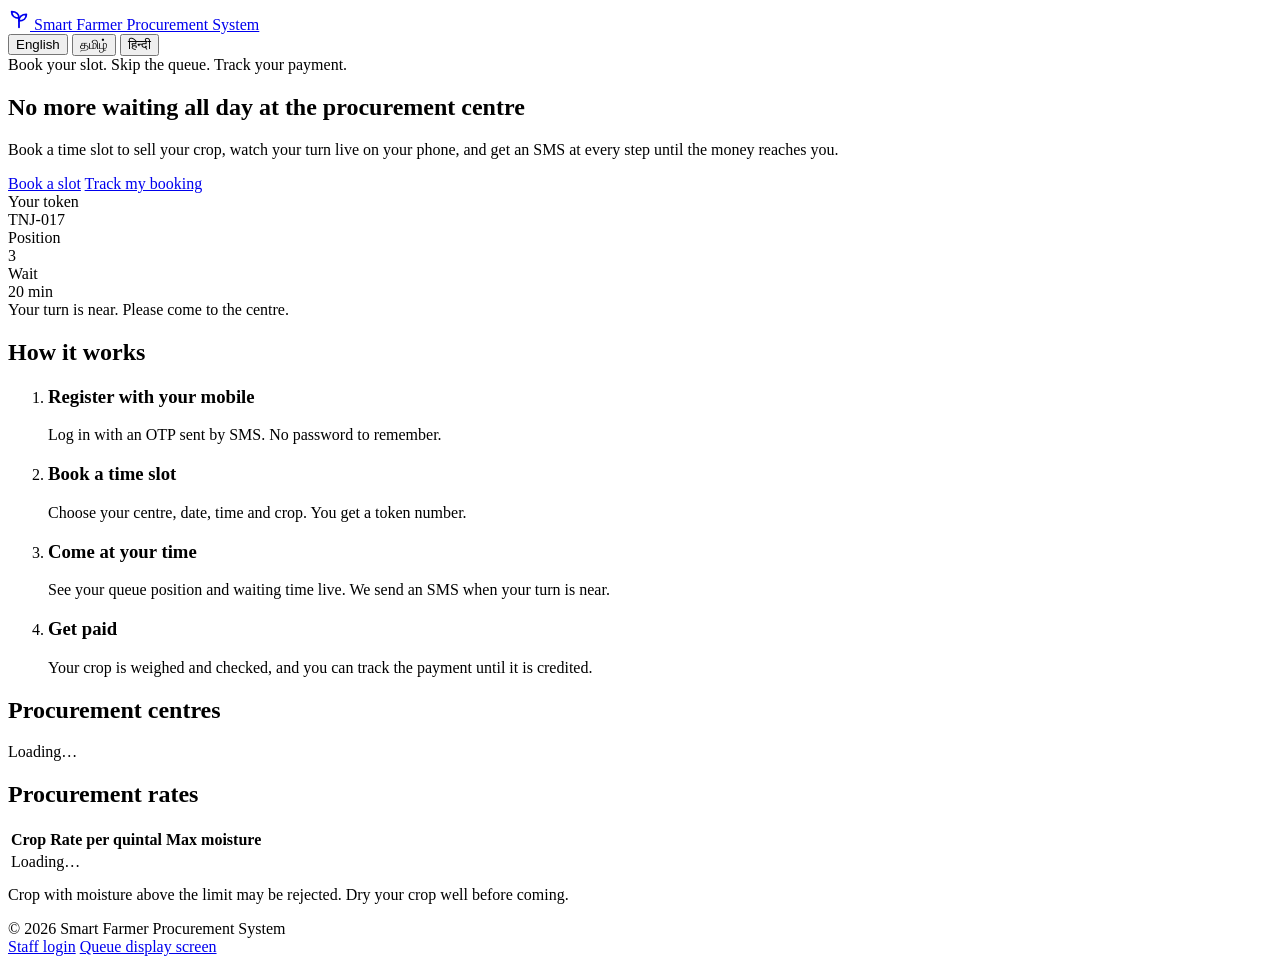
==== src/main/resources/static/index.html @ 4dab9603 "M1: Project skeleton, database schema and landing page - Spring Boot 4.1.1 (Java 21) with JPA, Flywa" ====
<!DOCTYPE html>
<html lang="en">
<head>
    <meta charset="UTF-8">
    <meta name="viewport" content="width=device-width, initial-scale=1">
    <title>Smart Farmer Procurement System</title>
    <meta name="description" content="Book a procurement slot, track your queue position live, and follow your payment until it is credited.">
    <link rel="stylesheet" href="/css/app.css">
</head>
<body>

<header class="site-header">
    <div class="container header-row">
        <a class="brand" href="/">
            <span class="brand-mark">
                <svg width="22" height="22" viewBox="0 0 24 24" fill="none" stroke="currentColor" stroke-width="2"
                     stroke-linecap="round" stroke-linejoin="round" aria-hidden="true">
                    <path d="M12 21V11"/>
                    <path d="M12 11C12 7 9 4 4 4c0 4 3 7 8 7z"/>
                    <path d="M12 14c0-4 3-7 8-7 0 4-3 7-8 7z"/>
                </svg>
            </span>
            <span class="brand-text">Smart Farmer Procurement System</span>
        </a>
        <div class="lang-switch" role="group" aria-label="Language">
            <button type="button" data-lang="en" aria-pressed="true">English</button>
            <button type="button" data-lang="ta" aria-pressed="false">தமிழ்</button>
            <button type="button" data-lang="hi" aria-pressed="false">हिन्दी</button>
        </div>
    </div>
</header>

<main>
    <section class="hero">
        <div class="container hero-grid">
            <div>
                <span class="eyebrow" data-i18n="landing.tagline">Book your slot. Skip the queue. Track your payment.</span>
                <h1 data-i18n="landing.hero.title">No more waiting all day at the procurement centre</h1>
                <p class="lead" data-i18n="landing.hero.text">Book a time slot to sell your crop, watch your turn live on your phone, and get an SMS at every step until the money reaches you.</p>
                <div class="actions">
                    <a class="btn btn-primary btn-lg" href="/farmer/login.html?next=book" data-i18n="landing.hero.book">Book a slot</a>
                    <a class="btn btn-outline btn-lg" href="/farmer/login.html?next=dashboard" data-i18n="landing.hero.track">Track my booking</a>
                </div>
            </div>

            <!-- Example of what a farmer sees on their phone -->
            <div class="token-card" aria-hidden="true">
                <div class="muted small" data-i18n="landing.demo.label">Your token</div>
                <div class="token">TNJ-017</div>
                <div class="token-stats">
                    <div class="stat">
                        <div class="stat-label" data-i18n="landing.demo.position">Position</div>
                        <div class="stat-value">3</div>
                    </div>
                    <div class="stat">
                        <div class="stat-label" data-i18n="landing.demo.wait">Wait</div>
                        <div class="stat-value" id="demo-wait">20 min</div>
                    </div>
                </div>
                <div class="alert alert-success small" data-i18n="landing.demo.status">Your turn is near. Please come to the centre.</div>
            </div>
        </div>
    </section>

    <section class="container section">
        <h2 data-i18n="landing.how.title">How it works</h2>
        <ol class="steps">
            <li class="card">
                <h3 data-i18n="landing.how.step1.title">Register with your mobile</h3>
                <p data-i18n="landing.how.step1.text">Log in with an OTP sent by SMS. No password to remember.</p>
            </li>
            <li class="card">
                <h3 data-i18n="landing.how.step2.title">Book a time slot</h3>
                <p data-i18n="landing.how.step2.text">Choose your centre, date, time and crop. You get a token number.</p>
            </li>
            <li class="card">
                <h3 data-i18n="landing.how.step3.title">Come at your time</h3>
                <p data-i18n="landing.how.step3.text">See your queue position and waiting time live. We send an SMS when your turn is near.</p>
            </li>
            <li class="card">
                <h3 data-i18n="landing.how.step4.title">Get paid</h3>
                <p data-i18n="landing.how.step4.text">Your crop is weighed and checked, and you can track the payment until it is credited.</p>
            </li>
        </ol>
    </section>

    <section class="container section">
        <h2 data-i18n="landing.centres.title">Procurement centres</h2>
        <div id="centres" class="grid grid-3">
            <p class="muted" data-i18n="common.loading">Loading…</p>
        </div>
    </section>

    <section class="container section">
        <h2 data-i18n="landing.rates.title">Procurement rates</h2>
        <div class="card table-wrap">
            <table>
                <thead>
                <tr>
                    <th data-i18n="landing.rates.crop">Crop</th>
                    <th class="num" data-i18n="landing.rates.rate">Rate per quintal</th>
                    <th class="num" data-i18n="landing.rates.moisture">Max moisture</th>
                </tr>
                </thead>
                <tbody id="rates">
                <tr><td colspan="3" class="muted" data-i18n="common.loading">Loading…</td></tr>
                </tbody>
            </table>
        </div>
        <p class="muted small" style="margin-top: 12px" data-i18n="landing.rates.note">Crop with moisture above the limit may be rejected. Dry your crop well before coming.</p>
    </section>
</main>

<footer class="site-footer">
    <div class="container footer-row">
        <span>© 2026 Smart Farmer Procurement System</span>
        <nav>
            <a href="/staff/login.html">Staff login</a>
            <a href="/display.html">Queue display screen</a>
        </nav>
    </div>
</footer>

<script src="/js/i18n.js"></script>
<script src="/js/api.js"></script>
<script>
    let centres = null;
    let crops = null;
    let loadFailed = false;

    function esc(value) {
        const div = document.createElement('div');
        div.textContent = value ?? '';
        return div.innerHTML;
    }

    function cropName(crop) {
        return { en: crop.nameEn, ta: crop.nameTa, hi: crop.nameHi }[I18N.lang] || crop.nameEn;
    }

    function renderCentres() {
        const box = document.getElementById('centres');
        if (loadFailed) {
            box.innerHTML = `<p class="alert alert-error">${esc(I18N.t('common.loadError'))}</p>`;
            return;
        }
        if (!centres) return;

        box.innerHTML = centres.map(c => `
            <article class="card centre-card">
                <h3>${esc(c.name)}</h3>
                <p class="muted small">${esc(c.address)}</p>
                <p>${esc(I18N.t('landing.centres.hours', {
                    open: I18N.formatTime(c.openTime),
                    close: I18N.formatTime(c.closeTime),
                }))}</p>
                <div class="centre-meta">
                    <span class="badge">${esc(I18N.t('landing.centres.counters', { n: c.counters }))}</span>
                    <span class="badge badge-amber">${esc(I18N.t('landing.centres.perSlot', { n: c.slotCapacity, mins: c.slotMinutes }))}</span>
                </div>
            </article>`).join('');
    }

    function renderRates() {
        const body = document.getElementById('rates');
        if (loadFailed) {
            body.innerHTML = `<tr><td colspan="3" class="muted">${esc(I18N.t('common.loadError'))}</td></tr>`;
            return;
        }
        if (!crops) return;

        const percent = new Intl.NumberFormat(I18N.locale(), { maximumFractionDigits: 1 });
        body.innerHTML = crops.map(c => `
            <tr>
                <td>${esc(cropName(c))}</td>
                <td class="num">${esc(I18N.formatMoney(c.ratePerQtl))}</td>
                <td class="num">${esc(percent.format(c.maxMoisturePct))}%</td>
            </tr>`).join('');
    }

    function render() {
        document.getElementById('demo-wait').textContent = I18N.t('landing.demo.minutes', { n: 20 });
        renderCentres();
        renderRates();
    }

    async function loadData() {
        try {
            [centres, crops] = await Promise.all([Api.get('/api/centres'), Api.get('/api/crops')]);
        } catch {
            loadFailed = true;
        }
        render();
    }

    document.addEventListener('langchange', render);
    I18N.init().then(loadData);
</script>
</body>
</html>
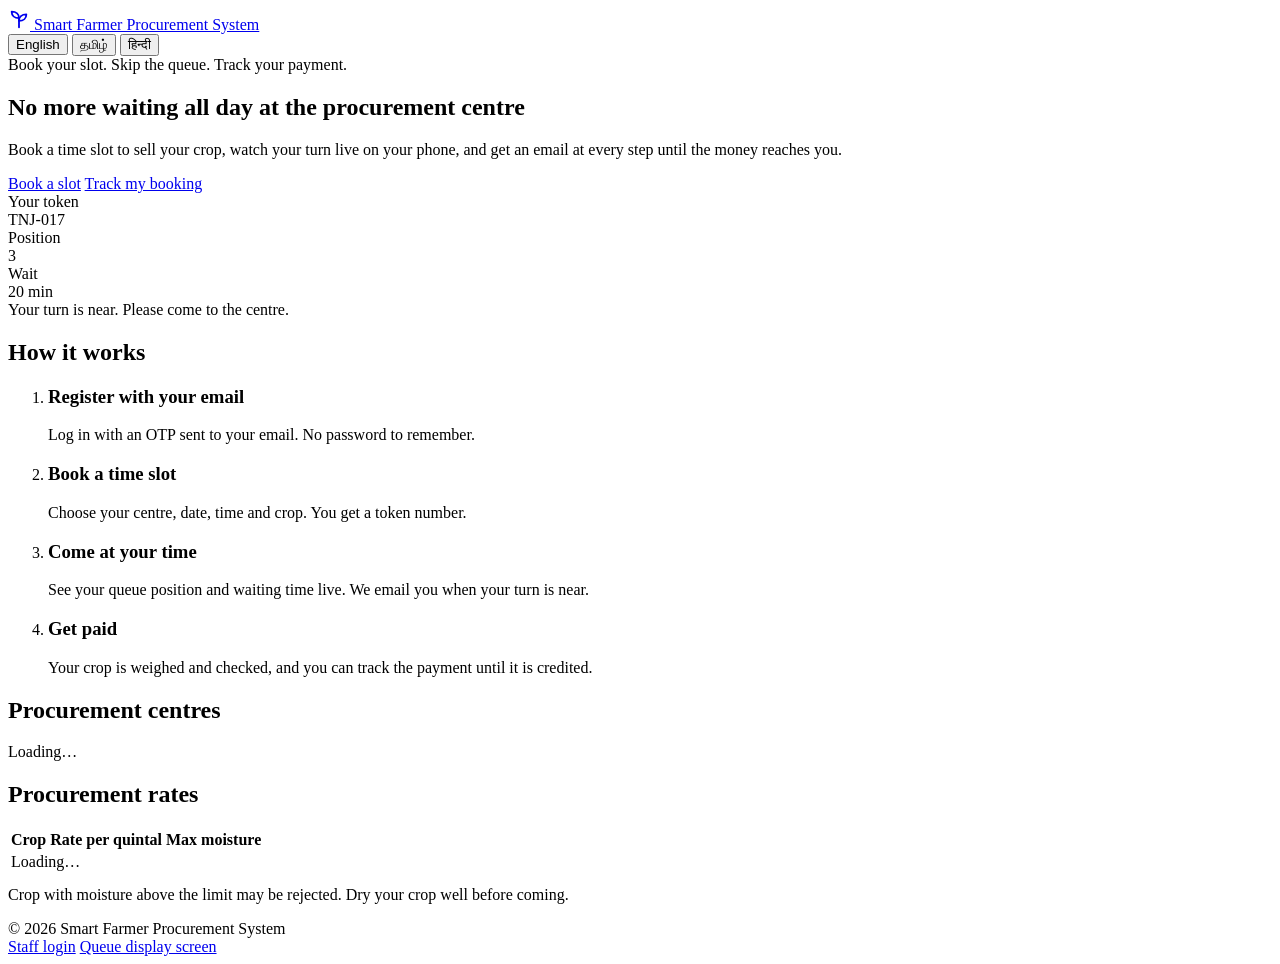
==== commit a5b7b311: "M6: Email OTP login, email + in-app notifications and automation jobs - Farmers log in with email + " ====
--- a/src/main/resources/static/index.html
+++ b/src/main/resources/static/index.html
@@ -36,7 +36,7 @@
             <div>
                 <span class="eyebrow" data-i18n="landing.tagline">Book your slot. Skip the queue. Track your payment.</span>
                 <h1 data-i18n="landing.hero.title">No more waiting all day at the procurement centre</h1>
-                <p class="lead" data-i18n="landing.hero.text">Book a time slot to sell your crop, watch your turn live on your phone, and get an SMS at every step until the money reaches you.</p>
+                <p class="lead" data-i18n="landing.hero.text">Book a time slot to sell your crop, watch your turn live on your phone, and get an email at every step until the money reaches you.</p>
                 <div class="actions">
                     <a class="btn btn-primary btn-lg" href="/farmer/login.html?next=book" data-i18n="landing.hero.book">Book a slot</a>
                     <a class="btn btn-outline btn-lg" href="/farmer/login.html?next=dashboard" data-i18n="landing.hero.track">Track my booking</a>
@@ -66,8 +66,8 @@
         <h2 data-i18n="landing.how.title">How it works</h2>
         <ol class="steps">
             <li class="card">
-                <h3 data-i18n="landing.how.step1.title">Register with your mobile</h3>
-                <p data-i18n="landing.how.step1.text">Log in with an OTP sent by SMS. No password to remember.</p>
+                <h3 data-i18n="landing.how.step1.title">Register with your email</h3>
+                <p data-i18n="landing.how.step1.text">Log in with an OTP sent to your email. No password to remember.</p>
             </li>
             <li class="card">
                 <h3 data-i18n="landing.how.step2.title">Book a time slot</h3>
@@ -75,7 +75,7 @@
             </li>
             <li class="card">
                 <h3 data-i18n="landing.how.step3.title">Come at your time</h3>
-                <p data-i18n="landing.how.step3.text">See your queue position and waiting time live. We send an SMS when your turn is near.</p>
+                <p data-i18n="landing.how.step3.text">See your queue position and waiting time live. We email you when your turn is near.</p>
             </li>
             <li class="card">
                 <h3 data-i18n="landing.how.step4.title">Get paid</h3>
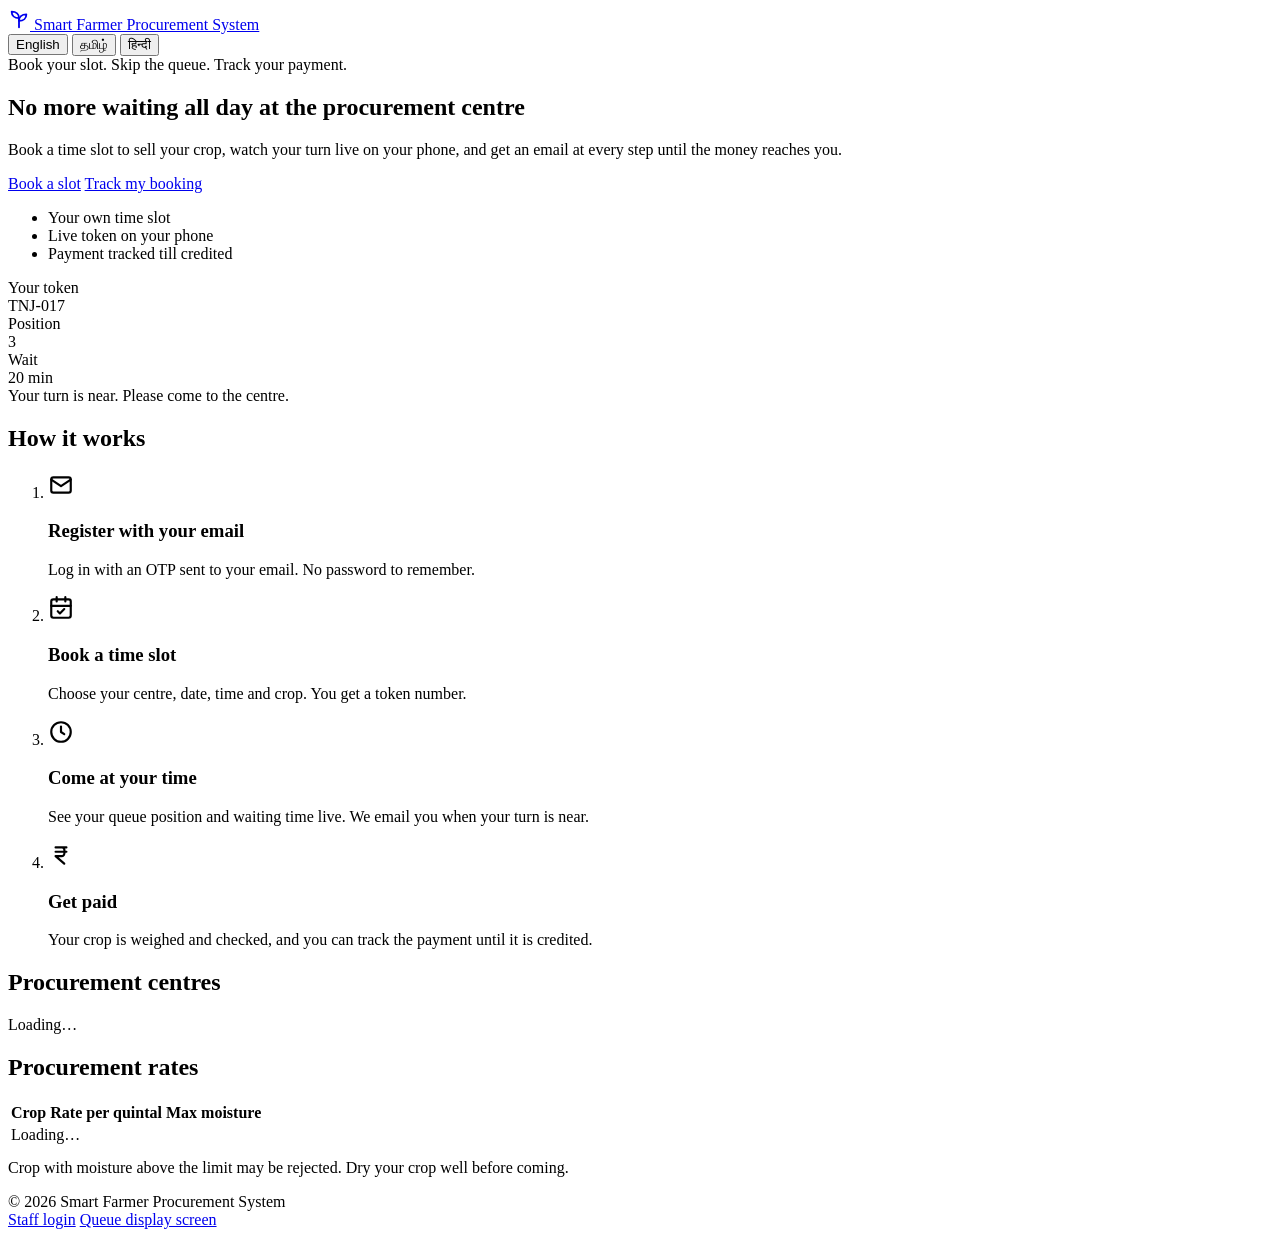
==== commit 0ad6c647: "M7: Admin dashboard, centre and crop settings, demo data and a new crop-field design - Admin dashboa" ====
--- a/src/main/resources/static/index.html
+++ b/src/main/resources/static/index.html
@@ -38,46 +38,65 @@
                 <h1 data-i18n="landing.hero.title">No more waiting all day at the procurement centre</h1>
                 <p class="lead" data-i18n="landing.hero.text">Book a time slot to sell your crop, watch your turn live on your phone, and get an email at every step until the money reaches you.</p>
                 <div class="actions">
-                    <a class="btn btn-primary btn-lg" href="/farmer/login.html?next=book" data-i18n="landing.hero.book">Book a slot</a>
-                    <a class="btn btn-outline btn-lg" href="/farmer/login.html?next=dashboard" data-i18n="landing.hero.track">Track my booking</a>
+                    <a class="btn btn-accent btn-lg" href="/farmer/login.html?next=book" data-i18n="landing.hero.book">Book a slot</a>
+                    <a class="btn btn-ghost-light btn-lg" href="/farmer/login.html?next=dashboard" data-i18n="landing.hero.track">Track my booking</a>
+                </div>
+                <ul class="hero-facts">
+                    <li data-i18n="landing.fact.slot">Your own time slot</li>
+                    <li data-i18n="landing.fact.live">Live token on your phone</li>
+                    <li data-i18n="landing.fact.paid">Payment tracked till credited</li>
+                </ul>
+            </div>
+
+            <!-- Example of what a farmer sees on their phone -->
+            <div class="phone" aria-hidden="true">
+                <div class="token-card">
+                    <div class="muted small" data-i18n="landing.demo.label">Your token</div>
+                    <div class="token">TNJ-017</div>
+                    <div class="token-stats">
+                        <div class="stat">
+                            <div class="stat-label" data-i18n="landing.demo.position">Position</div>
+                            <div class="stat-value">3</div>
+                        </div>
+                        <div class="stat">
+                            <div class="stat-label" data-i18n="landing.demo.wait">Wait</div>
+                            <div class="stat-value" id="demo-wait">20 min</div>
+                        </div>
+                    </div>
+                    <div class="alert alert-success small" data-i18n="landing.demo.status">Your turn is near. Please come to the centre.</div>
                 </div>
             </div>
-
-            <!-- Example of what a farmer sees on their phone -->
-            <div class="token-card" aria-hidden="true">
-                <div class="muted small" data-i18n="landing.demo.label">Your token</div>
-                <div class="token">TNJ-017</div>
-                <div class="token-stats">
-                    <div class="stat">
-                        <div class="stat-label" data-i18n="landing.demo.position">Position</div>
-                        <div class="stat-value">3</div>
-                    </div>
-                    <div class="stat">
-                        <div class="stat-label" data-i18n="landing.demo.wait">Wait</div>
-                        <div class="stat-value" id="demo-wait">20 min</div>
-                    </div>
-                </div>
-                <div class="alert alert-success small" data-i18n="landing.demo.status">Your turn is near. Please come to the centre.</div>
-            </div>
         </div>
     </section>
 
     <section class="container section">
-        <h2 data-i18n="landing.how.title">How it works</h2>
+        <h2 class="section-title" data-i18n="landing.how.title">How it works</h2>
         <ol class="steps">
             <li class="card">
+                <span class="step-icon" aria-hidden="true">
+                    <svg width="26" height="26" viewBox="0 0 24 24" fill="none" stroke="currentColor" stroke-width="2" stroke-linecap="round" stroke-linejoin="round"><rect x="3" y="5" width="18" height="14" rx="2"/><path d="m3 7 9 6 9-6"/></svg>
+                </span>
                 <h3 data-i18n="landing.how.step1.title">Register with your email</h3>
                 <p data-i18n="landing.how.step1.text">Log in with an OTP sent to your email. No password to remember.</p>
             </li>
             <li class="card">
+                <span class="step-icon" aria-hidden="true">
+                    <svg width="26" height="26" viewBox="0 0 24 24" fill="none" stroke="currentColor" stroke-width="2" stroke-linecap="round" stroke-linejoin="round"><rect x="3" y="4" width="18" height="17" rx="2"/><path d="M16 2v4M8 2v4M3 10h18"/><path d="m9 15 2 2 4-4"/></svg>
+                </span>
                 <h3 data-i18n="landing.how.step2.title">Book a time slot</h3>
                 <p data-i18n="landing.how.step2.text">Choose your centre, date, time and crop. You get a token number.</p>
             </li>
             <li class="card">
+                <span class="step-icon" aria-hidden="true">
+                    <svg width="26" height="26" viewBox="0 0 24 24" fill="none" stroke="currentColor" stroke-width="2" stroke-linecap="round" stroke-linejoin="round"><circle cx="12" cy="12" r="9"/><path d="M12 7v5l3 2"/></svg>
+                </span>
                 <h3 data-i18n="landing.how.step3.title">Come at your time</h3>
                 <p data-i18n="landing.how.step3.text">See your queue position and waiting time live. We email you when your turn is near.</p>
             </li>
             <li class="card">
+                <span class="step-icon" aria-hidden="true">
+                    <svg width="26" height="26" viewBox="0 0 24 24" fill="none" stroke="currentColor" stroke-width="2" stroke-linecap="round" stroke-linejoin="round"><path d="M7 5h10M7 9h10M13 5c3 0 3 8 0 8H7l8 7"/></svg>
+                </span>
                 <h3 data-i18n="landing.how.step4.title">Get paid</h3>
                 <p data-i18n="landing.how.step4.text">Your crop is weighed and checked, and you can track the payment until it is credited.</p>
             </li>
@@ -85,14 +104,14 @@
     </section>
 
     <section class="container section">
-        <h2 data-i18n="landing.centres.title">Procurement centres</h2>
+        <h2 class="section-title" data-i18n="landing.centres.title">Procurement centres</h2>
         <div id="centres" class="grid grid-3">
             <p class="muted" data-i18n="common.loading">Loading…</p>
         </div>
     </section>
 
     <section class="container section">
-        <h2 data-i18n="landing.rates.title">Procurement rates</h2>
+        <h2 class="section-title" data-i18n="landing.rates.title">Procurement rates</h2>
         <div class="card table-wrap">
             <table>
                 <thead>
@@ -148,6 +167,7 @@
 
         box.innerHTML = centres.map(c => `
             <article class="card centre-card">
+                <span class="centre-code">${esc(c.code)}</span>
                 <h3>${esc(c.name)}</h3>
                 <p class="muted small">${esc(c.address)}</p>
                 <p>${esc(I18N.t('landing.centres.hours', {
@@ -172,7 +192,7 @@
         const percent = new Intl.NumberFormat(I18N.locale(), { maximumFractionDigits: 1 });
         body.innerHTML = crops.map(c => `
             <tr>
-                <td>${esc(cropName(c))}</td>
+                <td><span class="crop-name">${esc(cropName(c))}</span></td>
                 <td class="num">${esc(I18N.formatMoney(c.ratePerQtl))}</td>
                 <td class="num">${esc(percent.format(c.maxMoisturePct))}%</td>
             </tr>`).join('');
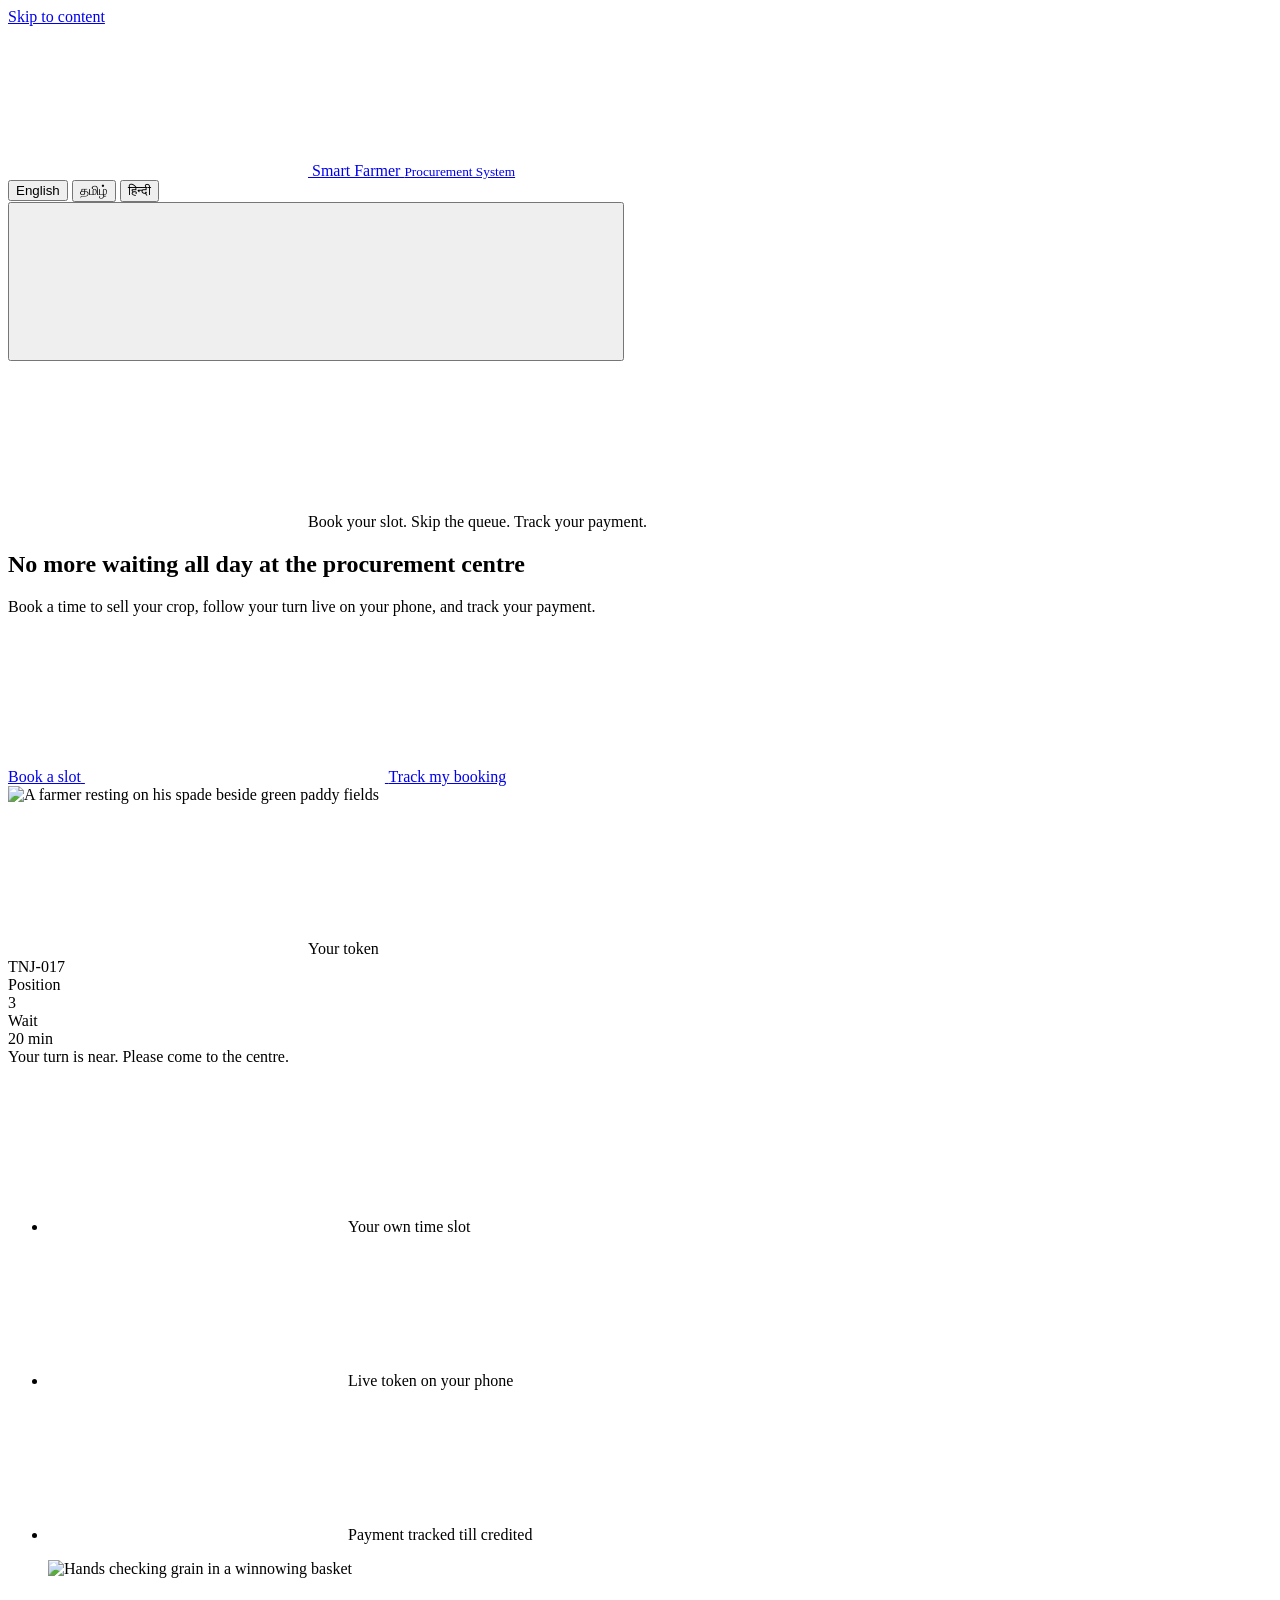
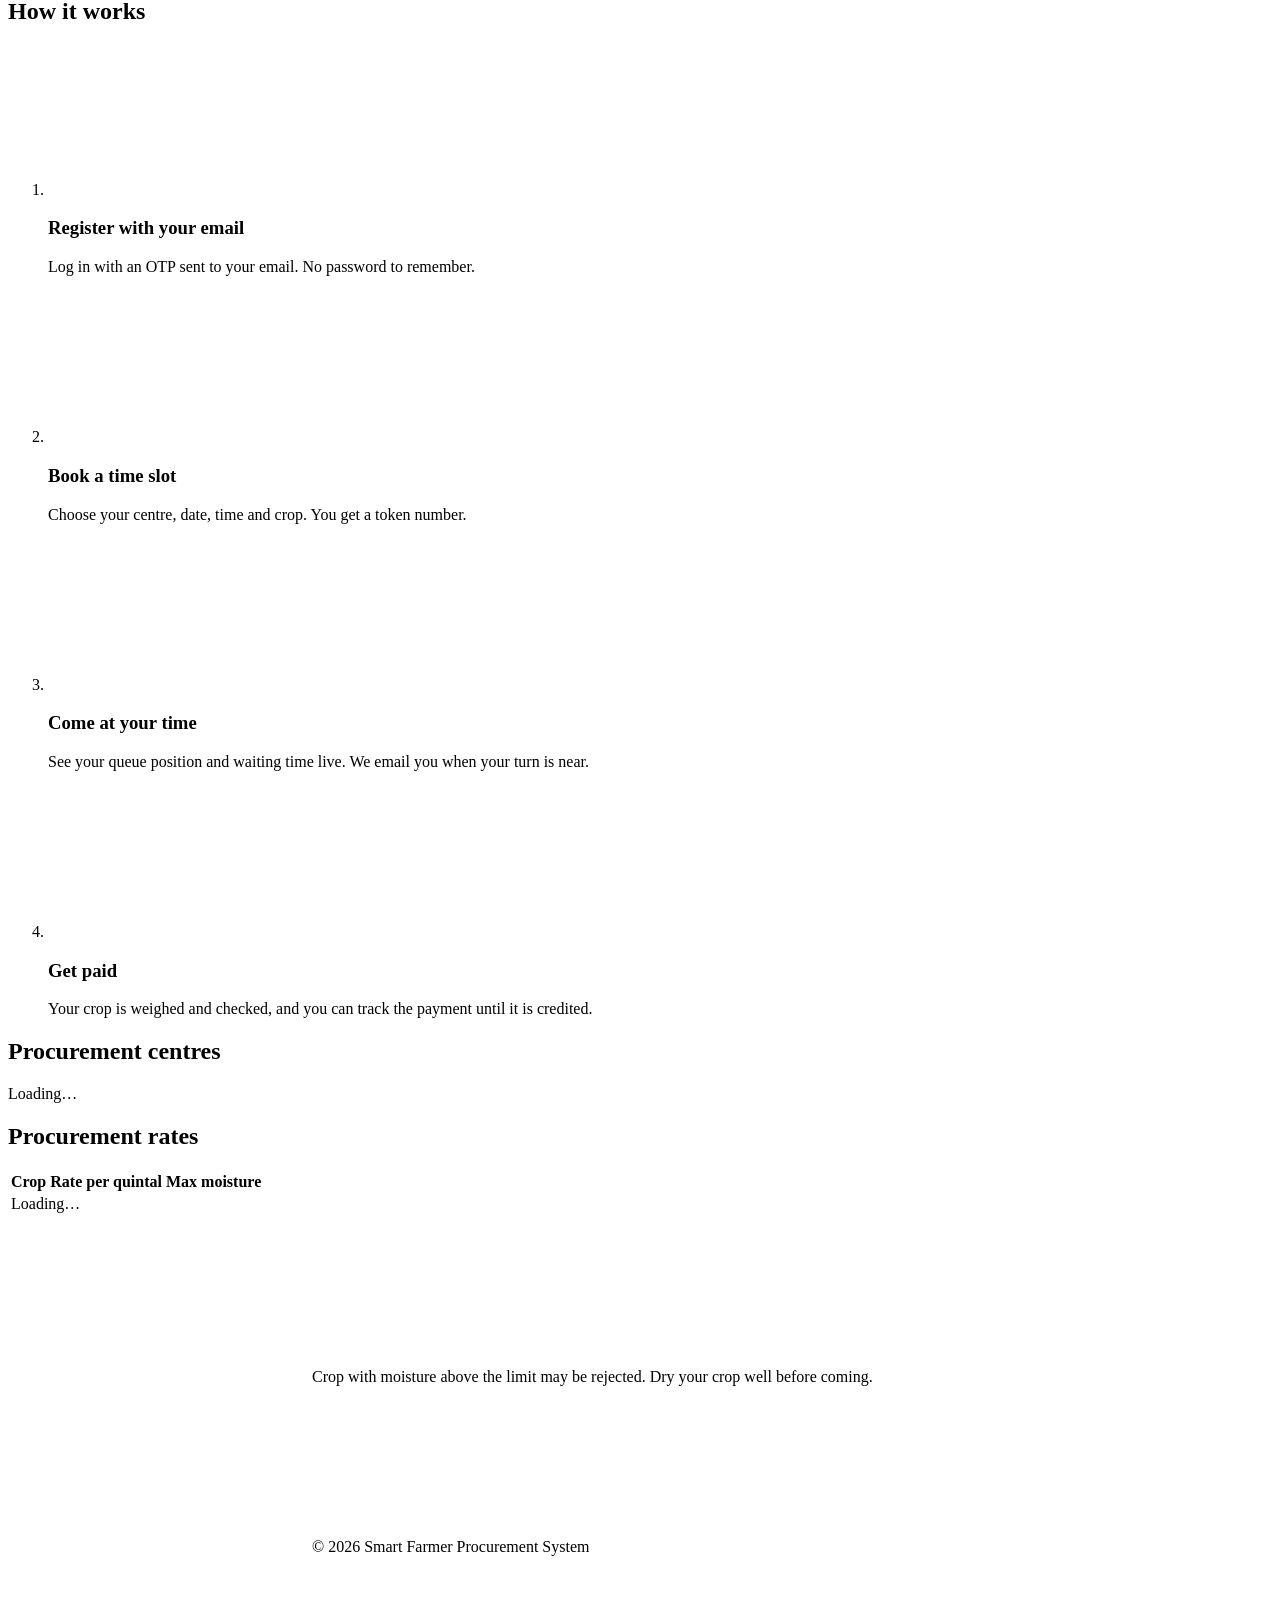
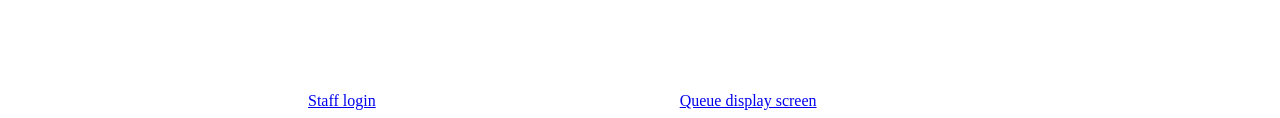
==== commit f6271d84: "Redesign: new design system, light/dark theme and all pages - New look built with the taste-skill de" ====
--- a/src/main/resources/static/index.html
+++ b/src/main/resources/static/index.html
@@ -5,114 +5,149 @@
     <meta name="viewport" content="width=device-width, initial-scale=1">
     <title>Smart Farmer Procurement System</title>
     <meta name="description" content="Book a procurement slot, track your queue position live, and follow your payment until it is credited.">
+    <meta name="theme-color" content="#1d6a40">
+    <link rel="icon" href="/favicon.svg" type="image/svg+xml">
+    <link rel="preload" href="/fonts/anek-latin.woff2" as="font" type="font/woff2" crossorigin>
+    <link rel="preload" href="/img/photos/hero-farmer-sm.webp" as="image" media="(max-width: 767px)">
+    <link rel="preload" href="/img/photos/hero-farmer.webp" as="image" media="(min-width: 768px)">
+    <script src="/js/theme.js"></script>
     <link rel="stylesheet" href="/css/app.css">
 </head>
 <body>
+<a class="skip-link" href="#main" data-i18n="common.skip">Skip to content</a>
 
 <header class="site-header">
     <div class="container header-row">
         <a class="brand" href="/">
-            <span class="brand-mark">
-                <svg width="22" height="22" viewBox="0 0 24 24" fill="none" stroke="currentColor" stroke-width="2"
-                     stroke-linecap="round" stroke-linejoin="round" aria-hidden="true">
-                    <path d="M12 21V11"/>
-                    <path d="M12 11C12 7 9 4 4 4c0 4 3 7 8 7z"/>
-                    <path d="M12 14c0-4 3-7 8-7 0 4-3 7-8 7z"/>
-                </svg>
-            </span>
-            <span class="brand-text">Smart Farmer Procurement System</span>
+            <span class="brand-mark"><svg class="icon" aria-hidden="true"><use href="/img/icons.svg#grains"></use></svg></span>
+            <span class="brand-text">Smart Farmer <small>Procurement System</small></span>
         </a>
-        <div class="lang-switch" role="group" aria-label="Language">
-            <button type="button" data-lang="en" aria-pressed="true">English</button>
-            <button type="button" data-lang="ta" aria-pressed="false">தமிழ்</button>
-            <button type="button" data-lang="hi" aria-pressed="false">हिन्दी</button>
+        <div class="header-tools">
+            <div class="lang-switch" role="group" aria-label="Language">
+                <button type="button" data-lang="en" aria-pressed="true">English</button>
+                <button type="button" data-lang="ta" aria-pressed="false">தமிழ்</button>
+                <button type="button" data-lang="hi" aria-pressed="false">हिन्दी</button>
+            </div>
+            <button type="button" class="theme-toggle" aria-label="Switch to dark theme"><svg class="icon icon-moon" aria-hidden="true"><use href="/img/icons.svg#moon"></use></svg><svg class="icon icon-sun" aria-hidden="true"><use href="/img/icons.svg#sun"></use></svg></button>
         </div>
     </div>
 </header>
 
-<main>
+<main id="main">
     <section class="hero">
         <div class="container hero-grid">
+            <div class="hero-copy">
+                <p class="eyebrow"><svg class="icon" aria-hidden="true"><use href="/img/icons.svg#grains"></use></svg><span data-i18n="landing.tagline">Book your slot. Skip the queue. Track your payment.</span></p>
+                <h1 data-i18n="landing.hero.title">No more waiting all day at the procurement centre</h1>
+                <p class="lead" data-i18n="landing.hero.text">Book a time to sell your crop, follow your turn live on your phone, and track your payment.</p>
+                <div class="actions">
+                    <a class="btn btn-primary btn-lg" href="/farmer/login.html?next=book">
+                        <span data-i18n="landing.hero.book">Book a slot</span>
+                        <svg class="icon" aria-hidden="true"><use href="/img/icons.svg#arrow-right"></use></svg>
+                    </a>
+                    <a class="btn btn-outline btn-lg" href="/farmer/login.html?next=dashboard" data-i18n="landing.hero.track">Track my booking</a>
+                </div>
+            </div>
+
+            <div class="hero-visual">
+                <picture>
+                    <source media="(max-width: 767px)" srcset="/img/photos/hero-farmer-sm.webp" width="760" height="485">
+                    <img class="hero-photo" src="/img/photos/hero-farmer.webp" width="1200" height="766" fetchpriority="high"
+                         alt="A farmer resting on his spade beside green paddy fields" data-i18n-alt="landing.photo.hero">
+                </picture>
+
+                <!-- The real token ticket a farmer sees on their phone, with example values -->
+                <div class="ticket hero-ticket" aria-hidden="true">
+                    <div class="ticket-top">
+                        <div class="ticket-label"><svg class="icon"><use href="/img/icons.svg#ticket"></use></svg><span data-i18n="landing.demo.label">Your token</span></div>
+                        <div class="token">TNJ-017</div>
+                    </div>
+                    <div class="ticket-body">
+                        <div class="token-stats">
+                            <div class="stat">
+                                <div class="stat-label" data-i18n="landing.demo.position">Position</div>
+                                <div class="stat-value">3</div>
+                            </div>
+                            <div class="stat">
+                                <div class="stat-label" data-i18n="landing.demo.wait">Wait</div>
+                                <div class="stat-value" id="demo-wait">20 min</div>
+                            </div>
+                        </div>
+                        <div class="alert alert-success" data-i18n="landing.demo.status">Your turn is near. Please come to the centre.</div>
+                    </div>
+                </div>
+            </div>
+        </div>
+    </section>
+
+    <section class="benefits" aria-label="Benefits">
+        <ul class="container benefit-list">
+            <li><span class="benefit-icon"><svg class="icon" aria-hidden="true"><use href="/img/icons.svg#calendar-check"></use></svg></span><span data-i18n="landing.fact.slot">Your own time slot</span></li>
+            <li><span class="benefit-icon"><svg class="icon" aria-hidden="true"><use href="/img/icons.svg#ticket"></use></svg></span><span data-i18n="landing.fact.live">Live token on your phone</span></li>
+            <li><span class="benefit-icon"><svg class="icon" aria-hidden="true"><use href="/img/icons.svg#hand-coins"></use></svg></span><span data-i18n="landing.fact.paid">Payment tracked till credited</span></li>
+        </ul>
+    </section>
+
+    <section class="container section">
+        <div class="how-grid">
+            <figure class="how-photo">
+                <img src="/img/photos/grain-check.webp" width="680" height="854" loading="lazy" decoding="async"
+                     alt="Hands checking grain in a winnowing basket" data-i18n-alt="landing.photo.grain">
+            </figure>
             <div>
-                <span class="eyebrow" data-i18n="landing.tagline">Book your slot. Skip the queue. Track your payment.</span>
-                <h1 data-i18n="landing.hero.title">No more waiting all day at the procurement centre</h1>
-                <p class="lead" data-i18n="landing.hero.text">Book a time slot to sell your crop, watch your turn live on your phone, and get an email at every step until the money reaches you.</p>
-                <div class="actions">
-                    <a class="btn btn-accent btn-lg" href="/farmer/login.html?next=book" data-i18n="landing.hero.book">Book a slot</a>
-                    <a class="btn btn-ghost-light btn-lg" href="/farmer/login.html?next=dashboard" data-i18n="landing.hero.track">Track my booking</a>
-                </div>
-                <ul class="hero-facts">
-                    <li data-i18n="landing.fact.slot">Your own time slot</li>
-                    <li data-i18n="landing.fact.live">Live token on your phone</li>
-                    <li data-i18n="landing.fact.paid">Payment tracked till credited</li>
-                </ul>
-            </div>
-
-            <!-- Example of what a farmer sees on their phone -->
-            <div class="phone" aria-hidden="true">
-                <div class="token-card">
-                    <div class="muted small" data-i18n="landing.demo.label">Your token</div>
-                    <div class="token">TNJ-017</div>
-                    <div class="token-stats">
-                        <div class="stat">
-                            <div class="stat-label" data-i18n="landing.demo.position">Position</div>
-                            <div class="stat-value">3</div>
-                        </div>
-                        <div class="stat">
-                            <div class="stat-label" data-i18n="landing.demo.wait">Wait</div>
-                            <div class="stat-value" id="demo-wait">20 min</div>
-                        </div>
-                    </div>
-                    <div class="alert alert-success small" data-i18n="landing.demo.status">Your turn is near. Please come to the centre.</div>
-                </div>
-            </div>
-        </div>
-    </section>
-
-    <section class="container section">
-        <h2 class="section-title" data-i18n="landing.how.title">How it works</h2>
-        <ol class="steps">
-            <li class="card">
-                <span class="step-icon" aria-hidden="true">
-                    <svg width="26" height="26" viewBox="0 0 24 24" fill="none" stroke="currentColor" stroke-width="2" stroke-linecap="round" stroke-linejoin="round"><rect x="3" y="5" width="18" height="14" rx="2"/><path d="m3 7 9 6 9-6"/></svg>
-                </span>
-                <h3 data-i18n="landing.how.step1.title">Register with your email</h3>
-                <p data-i18n="landing.how.step1.text">Log in with an OTP sent to your email. No password to remember.</p>
-            </li>
-            <li class="card">
-                <span class="step-icon" aria-hidden="true">
-                    <svg width="26" height="26" viewBox="0 0 24 24" fill="none" stroke="currentColor" stroke-width="2" stroke-linecap="round" stroke-linejoin="round"><rect x="3" y="4" width="18" height="17" rx="2"/><path d="M16 2v4M8 2v4M3 10h18"/><path d="m9 15 2 2 4-4"/></svg>
-                </span>
-                <h3 data-i18n="landing.how.step2.title">Book a time slot</h3>
-                <p data-i18n="landing.how.step2.text">Choose your centre, date, time and crop. You get a token number.</p>
-            </li>
-            <li class="card">
-                <span class="step-icon" aria-hidden="true">
-                    <svg width="26" height="26" viewBox="0 0 24 24" fill="none" stroke="currentColor" stroke-width="2" stroke-linecap="round" stroke-linejoin="round"><circle cx="12" cy="12" r="9"/><path d="M12 7v5l3 2"/></svg>
-                </span>
-                <h3 data-i18n="landing.how.step3.title">Come at your time</h3>
-                <p data-i18n="landing.how.step3.text">See your queue position and waiting time live. We email you when your turn is near.</p>
-            </li>
-            <li class="card">
-                <span class="step-icon" aria-hidden="true">
-                    <svg width="26" height="26" viewBox="0 0 24 24" fill="none" stroke="currentColor" stroke-width="2" stroke-linecap="round" stroke-linejoin="round"><path d="M7 5h10M7 9h10M13 5c3 0 3 8 0 8H7l8 7"/></svg>
-                </span>
-                <h3 data-i18n="landing.how.step4.title">Get paid</h3>
-                <p data-i18n="landing.how.step4.text">Your crop is weighed and checked, and you can track the payment until it is credited.</p>
-            </li>
-        </ol>
-    </section>
-
-    <section class="container section">
-        <h2 class="section-title" data-i18n="landing.centres.title">Procurement centres</h2>
-        <div id="centres" class="grid grid-3">
-            <p class="muted" data-i18n="common.loading">Loading…</p>
-        </div>
-    </section>
-
-    <section class="container section">
-        <h2 class="section-title" data-i18n="landing.rates.title">Procurement rates</h2>
-        <div class="card table-wrap">
+                <h2 data-i18n="landing.how.title">How it works</h2>
+                <ol class="how-steps">
+                    <li data-reveal>
+                        <span class="step-icon"><svg class="icon" aria-hidden="true"><use href="/img/icons.svg#envelope-simple"></use></svg></span>
+                        <div>
+                            <h3 data-i18n="landing.how.step1.title">Register with your email</h3>
+                            <p data-i18n="landing.how.step1.text">Log in with an OTP sent to your email. No password to remember.</p>
+                        </div>
+                    </li>
+                    <li data-reveal>
+                        <span class="step-icon"><svg class="icon" aria-hidden="true"><use href="/img/icons.svg#calendar-dots"></use></svg></span>
+                        <div>
+                            <h3 data-i18n="landing.how.step2.title">Book a time slot</h3>
+                            <p data-i18n="landing.how.step2.text">Choose your centre, date, time and crop. You get a token number.</p>
+                        </div>
+                    </li>
+                    <li data-reveal>
+                        <span class="step-icon"><svg class="icon" aria-hidden="true"><use href="/img/icons.svg#clock"></use></svg></span>
+                        <div>
+                            <h3 data-i18n="landing.how.step3.title">Come at your time</h3>
+                            <p data-i18n="landing.how.step3.text">See your queue position and waiting time live. We email you when your turn is near.</p>
+                        </div>
+                    </li>
+                    <li data-reveal>
+                        <span class="step-icon"><svg class="icon" aria-hidden="true"><use href="/img/icons.svg#scales"></use></svg></span>
+                        <div>
+                            <h3 data-i18n="landing.how.step4.title">Get paid</h3>
+                            <p data-i18n="landing.how.step4.text">Your crop is weighed and checked, and you can track the payment until it is credited.</p>
+                        </div>
+                    </li>
+                </ol>
+            </div>
+        </div>
+    </section>
+
+    <section class="container section" data-reveal>
+        <h2 data-i18n="landing.centres.title">Procurement centres</h2>
+        <div id="centres" class="centre-list">
+            <div class="centre-row" aria-busy="true">
+                <span class="skeleton centre-code"></span>
+                <div><span class="skeleton skeleton-title"></span><span class="skeleton skeleton-line"></span></div>
+            </div>
+            <div class="centre-row">
+                <span class="skeleton centre-code"></span>
+                <div><span class="skeleton skeleton-title"></span><span class="skeleton skeleton-line"></span></div>
+            </div>
+            <p class="sr-only" data-i18n="common.loading">Loading…</p>
+        </div>
+    </section>
+
+    <section class="container section" data-reveal>
+        <h2 data-i18n="landing.rates.title">Procurement rates</h2>
+        <div class="card table-wrap rates">
             <table>
                 <thead>
                 <tr>
@@ -122,30 +157,38 @@
                 </tr>
                 </thead>
                 <tbody id="rates">
-                <tr><td colspan="3" class="muted" data-i18n="common.loading">Loading…</td></tr>
+                <tr><td colspan="3"><span class="skeleton skeleton-line"></span><span class="skeleton skeleton-line"></span><span class="sr-only" data-i18n="common.loading">Loading…</span></td></tr>
                 </tbody>
             </table>
         </div>
-        <p class="muted small" style="margin-top: 12px" data-i18n="landing.rates.note">Crop with moisture above the limit may be rejected. Dry your crop well before coming.</p>
+        <p class="note">
+            <svg class="icon" aria-hidden="true"><use href="/img/icons.svg#drop"></use></svg>
+            <span data-i18n="landing.rates.note">Crop with moisture above the limit may be rejected. Dry your crop well before coming.</span>
+        </p>
     </section>
 </main>
 
 <footer class="site-footer">
     <div class="container footer-row">
-        <span>© 2026 Smart Farmer Procurement System</span>
-        <nav>
-            <a href="/staff/login.html">Staff login</a>
-            <a href="/display.html">Queue display screen</a>
+        <span class="footer-brand">
+            <span class="brand-mark"><svg class="icon" aria-hidden="true"><use href="/img/icons.svg#grains"></use></svg></span>
+            <span>© 2026 Smart Farmer Procurement System</span>
+        </span>
+        <nav aria-label="Staff">
+            <a href="/staff/login.html"><svg class="icon" aria-hidden="true"><use href="/img/icons.svg#identification-card"></use></svg>Staff login</a>
+            <a href="/display.html"><svg class="icon" aria-hidden="true"><use href="/img/icons.svg#television"></use></svg>Queue display screen</a>
         </nav>
     </div>
 </footer>
 
+<script src="/js/ui.js"></script>
 <script src="/js/i18n.js"></script>
 <script src="/js/api.js"></script>
 <script>
     let centres = null;
     let crops = null;
     let loadFailed = false;
+    const { icon } = UI;
 
     function esc(value) {
         const div = document.createElement('div');
@@ -166,25 +209,27 @@
         if (!centres) return;
 
         box.innerHTML = centres.map(c => `
-            <article class="card centre-card">
+            <article class="centre-row">
                 <span class="centre-code">${esc(c.code)}</span>
-                <h3>${esc(c.name)}</h3>
-                <p class="muted small">${esc(c.address)}</p>
-                <p>${esc(I18N.t('landing.centres.hours', {
-                    open: I18N.formatTime(c.openTime),
-                    close: I18N.formatTime(c.closeTime),
-                }))}</p>
-                <div class="centre-meta">
-                    <span class="badge">${esc(I18N.t('landing.centres.counters', { n: c.counters }))}</span>
-                    <span class="badge badge-amber">${esc(I18N.t('landing.centres.perSlot', { n: c.slotCapacity, mins: c.slotMinutes }))}</span>
+                <div>
+                    <h3>${esc(c.name)}</h3>
+                    <p class="address">${esc(c.address)}</p>
                 </div>
+                <ul class="centre-meta">
+                    <li>${icon('clock')}${esc(I18N.t('landing.centres.hours', {
+                        open: I18N.formatTime(c.openTime),
+                        close: I18N.formatTime(c.closeTime),
+                    }))}</li>
+                    <li>${icon('users-three')}${esc(I18N.t('landing.centres.counters', { n: c.counters }))}</li>
+                    <li>${icon('calendar-check')}${esc(I18N.t('landing.centres.perSlot', { n: c.slotCapacity, mins: c.slotMinutes }))}</li>
+                </ul>
             </article>`).join('');
     }
 
     function renderRates() {
         const body = document.getElementById('rates');
         if (loadFailed) {
-            body.innerHTML = `<tr><td colspan="3" class="muted">${esc(I18N.t('common.loadError'))}</td></tr>`;
+            body.innerHTML = `<tr class="empty-row"><td colspan="3">${esc(I18N.t('common.loadError'))}</td></tr>`;
             return;
         }
         if (!crops) return;
@@ -192,7 +237,7 @@
         const percent = new Intl.NumberFormat(I18N.locale(), { maximumFractionDigits: 1 });
         body.innerHTML = crops.map(c => `
             <tr>
-                <td><span class="crop-name">${esc(cropName(c))}</span></td>
+                <td class="crop-name">${esc(cropName(c))}</td>
                 <td class="num">${esc(I18N.formatMoney(c.ratePerQtl))}</td>
                 <td class="num">${esc(percent.format(c.maxMoisturePct))}%</td>
             </tr>`).join('');
@@ -204,9 +249,13 @@
         renderRates();
     }
 
+    // Asked for straight away, while the page texts (language file) are still loading.
+    const dataRequest = Promise.all([Api.get('/api/centres'), Api.get('/api/crops')]);
+    dataRequest.catch(() => {});
+
     async function loadData() {
         try {
-            [centres, crops] = await Promise.all([Api.get('/api/centres'), Api.get('/api/crops')]);
+            [centres, crops] = await dataRequest;
         } catch {
             loadFailed = true;
         }
@@ -214,6 +263,7 @@
     }
 
     document.addEventListener('langchange', render);
+    UI.revealOnScroll();
     I18N.init().then(loadData);
 </script>
 </body>
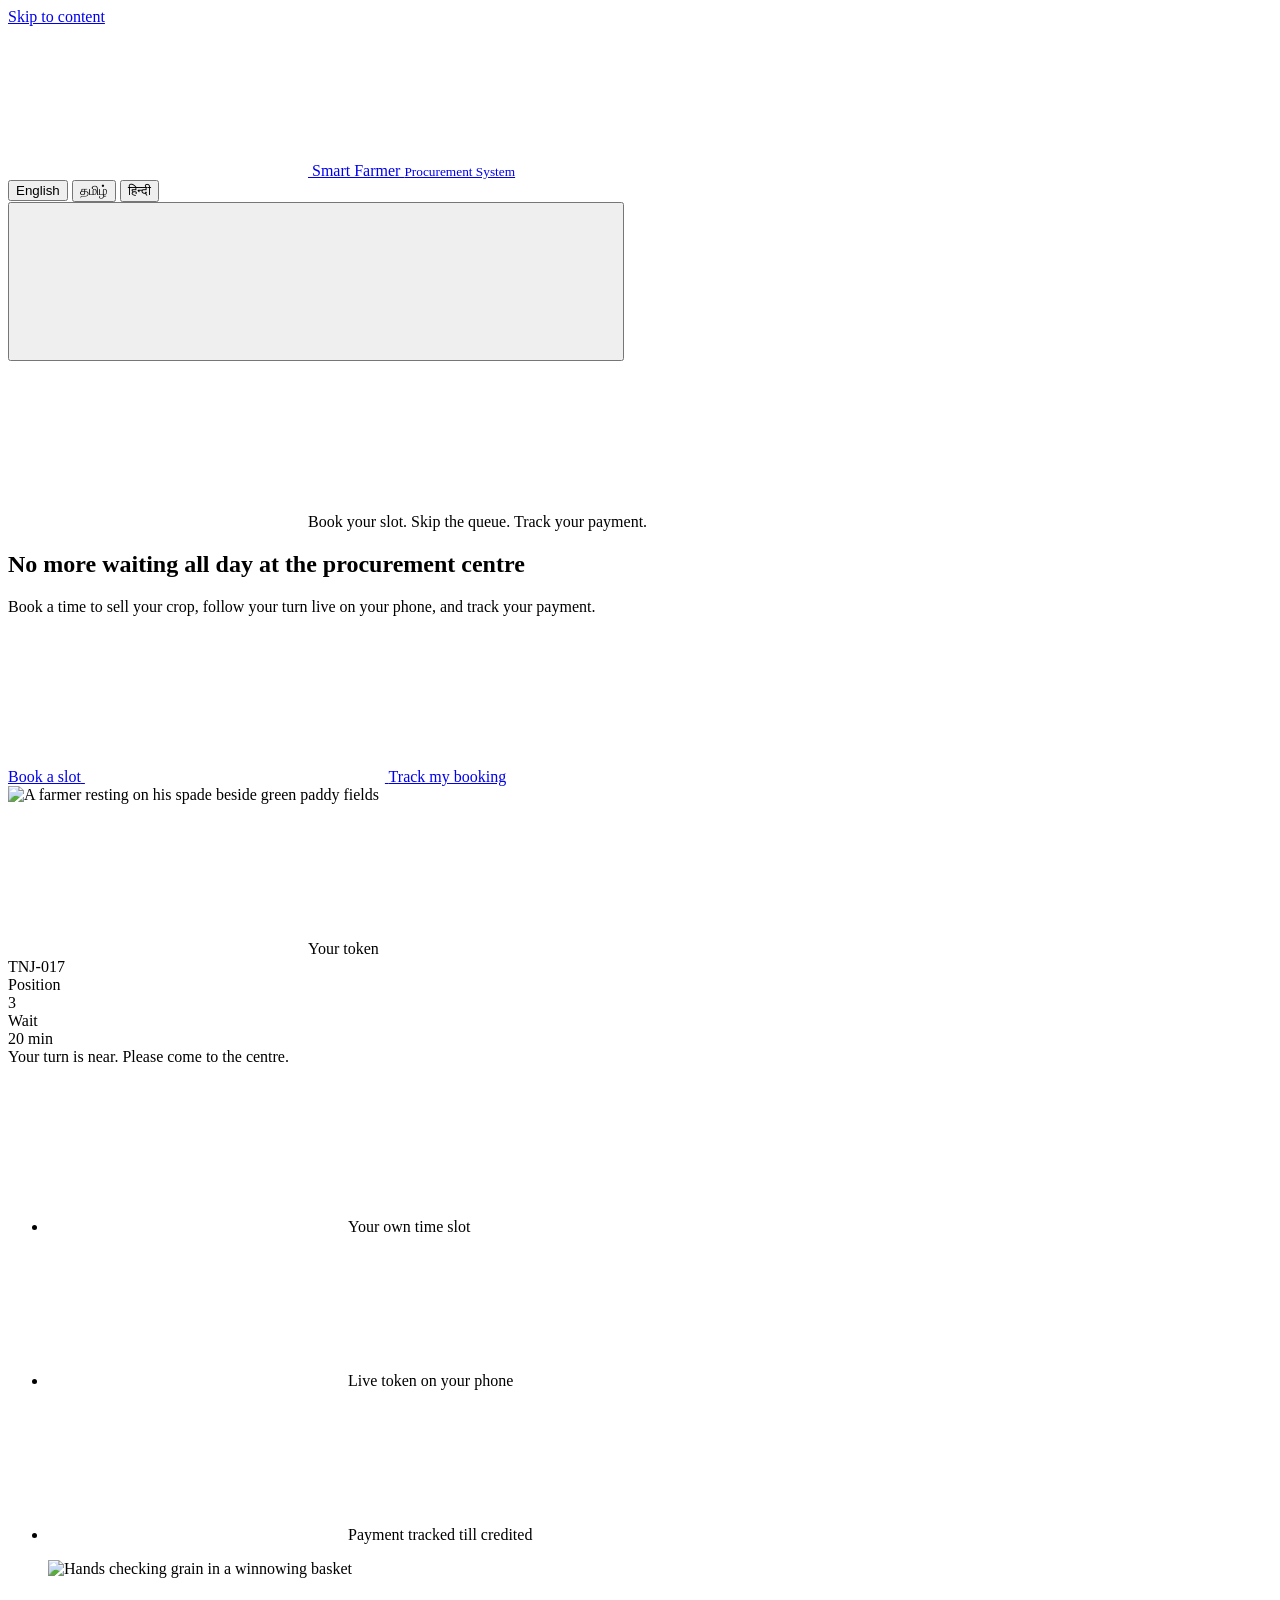
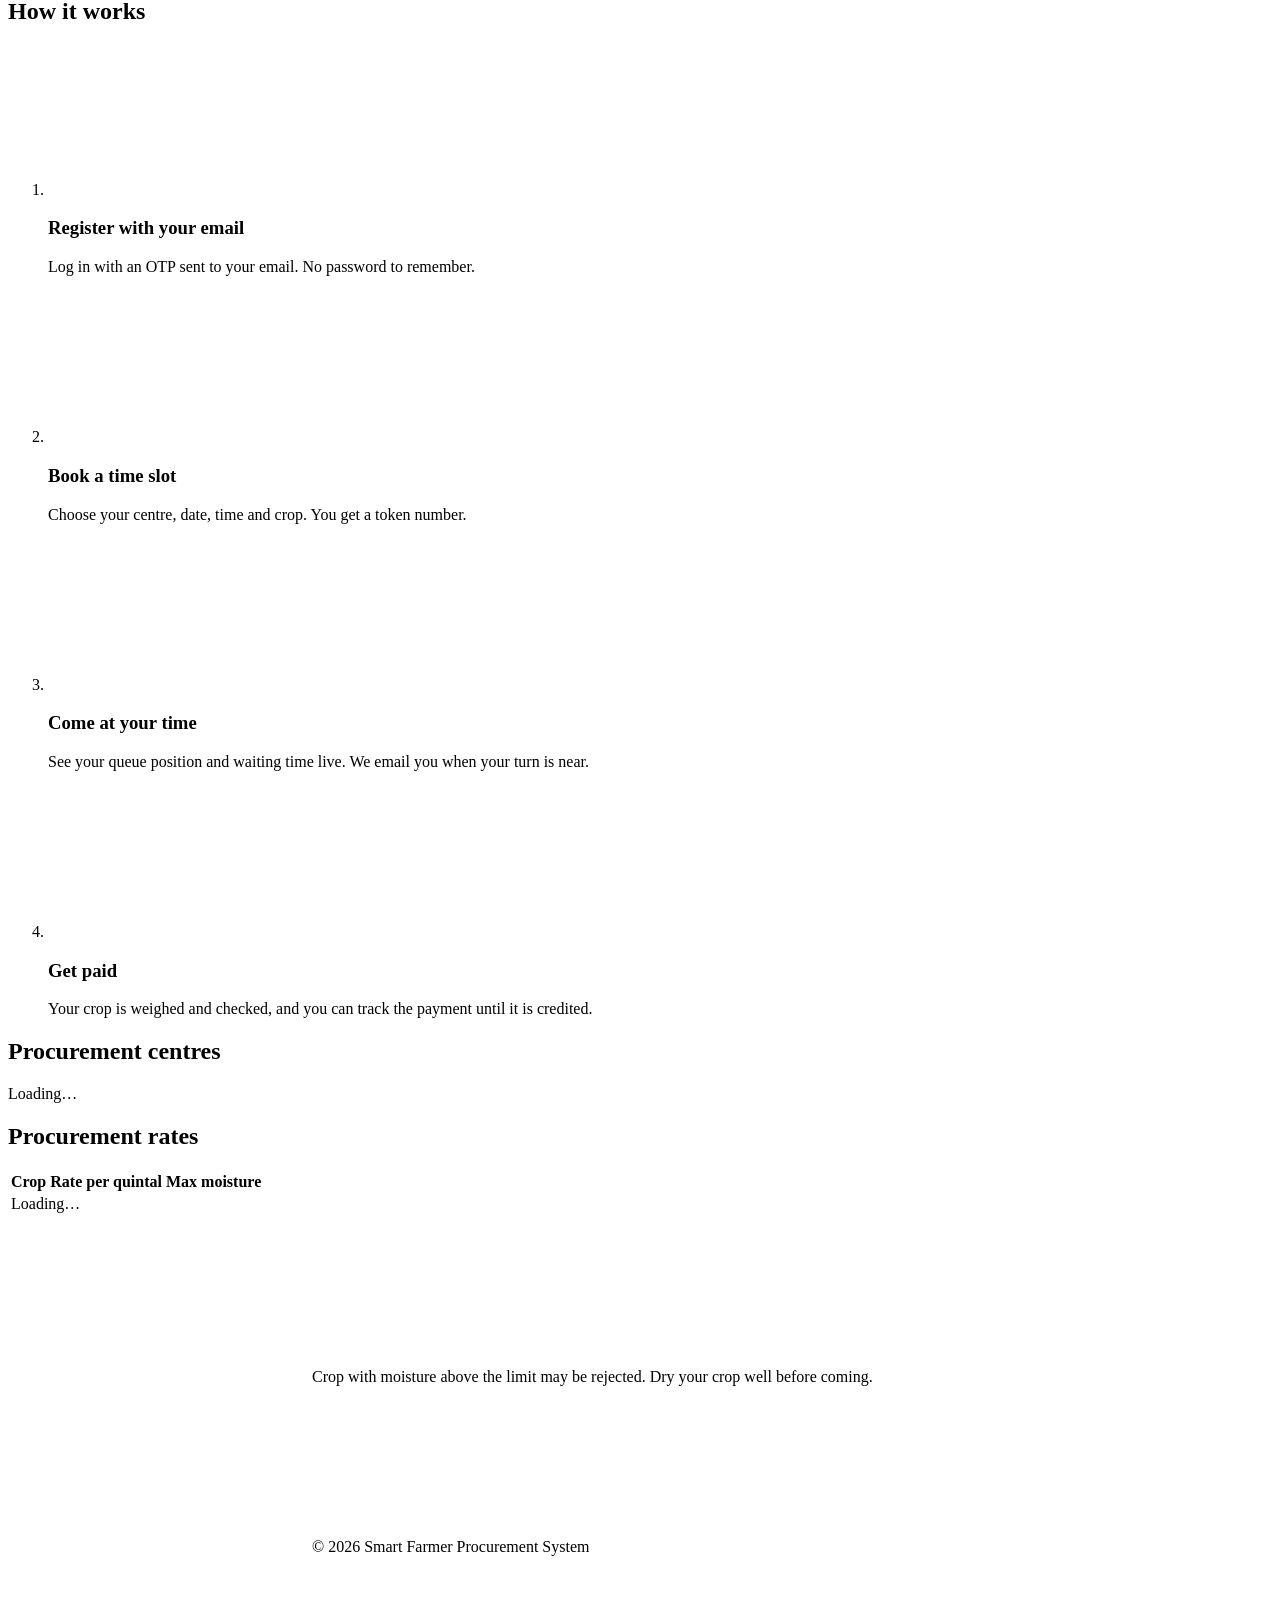
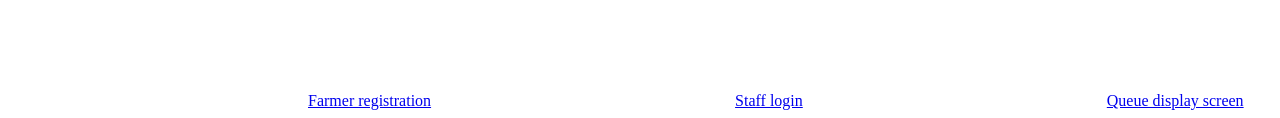
==== commit f2e80289: "Super admin, centre admins and staff; farmer payment details; QR code in the confirmation email Role" ====
--- a/src/main/resources/static/index.html
+++ b/src/main/resources/static/index.html
@@ -174,7 +174,8 @@
             <span class="brand-mark"><svg class="icon" aria-hidden="true"><use href="/img/icons.svg#grains"></use></svg></span>
             <span>© 2026 Smart Farmer Procurement System</span>
         </span>
-        <nav aria-label="Staff">
+        <nav aria-label="Other pages">
+            <a href="/farmer/login.html?next=dashboard"><svg class="icon" aria-hidden="true"><use href="/img/icons.svg#user-plus"></use></svg><span data-i18n="landing.footer.register">Farmer registration</span></a>
             <a href="/staff/login.html"><svg class="icon" aria-hidden="true"><use href="/img/icons.svg#identification-card"></use></svg>Staff login</a>
             <a href="/display.html"><svg class="icon" aria-hidden="true"><use href="/img/icons.svg#television"></use></svg>Queue display screen</a>
         </nav>
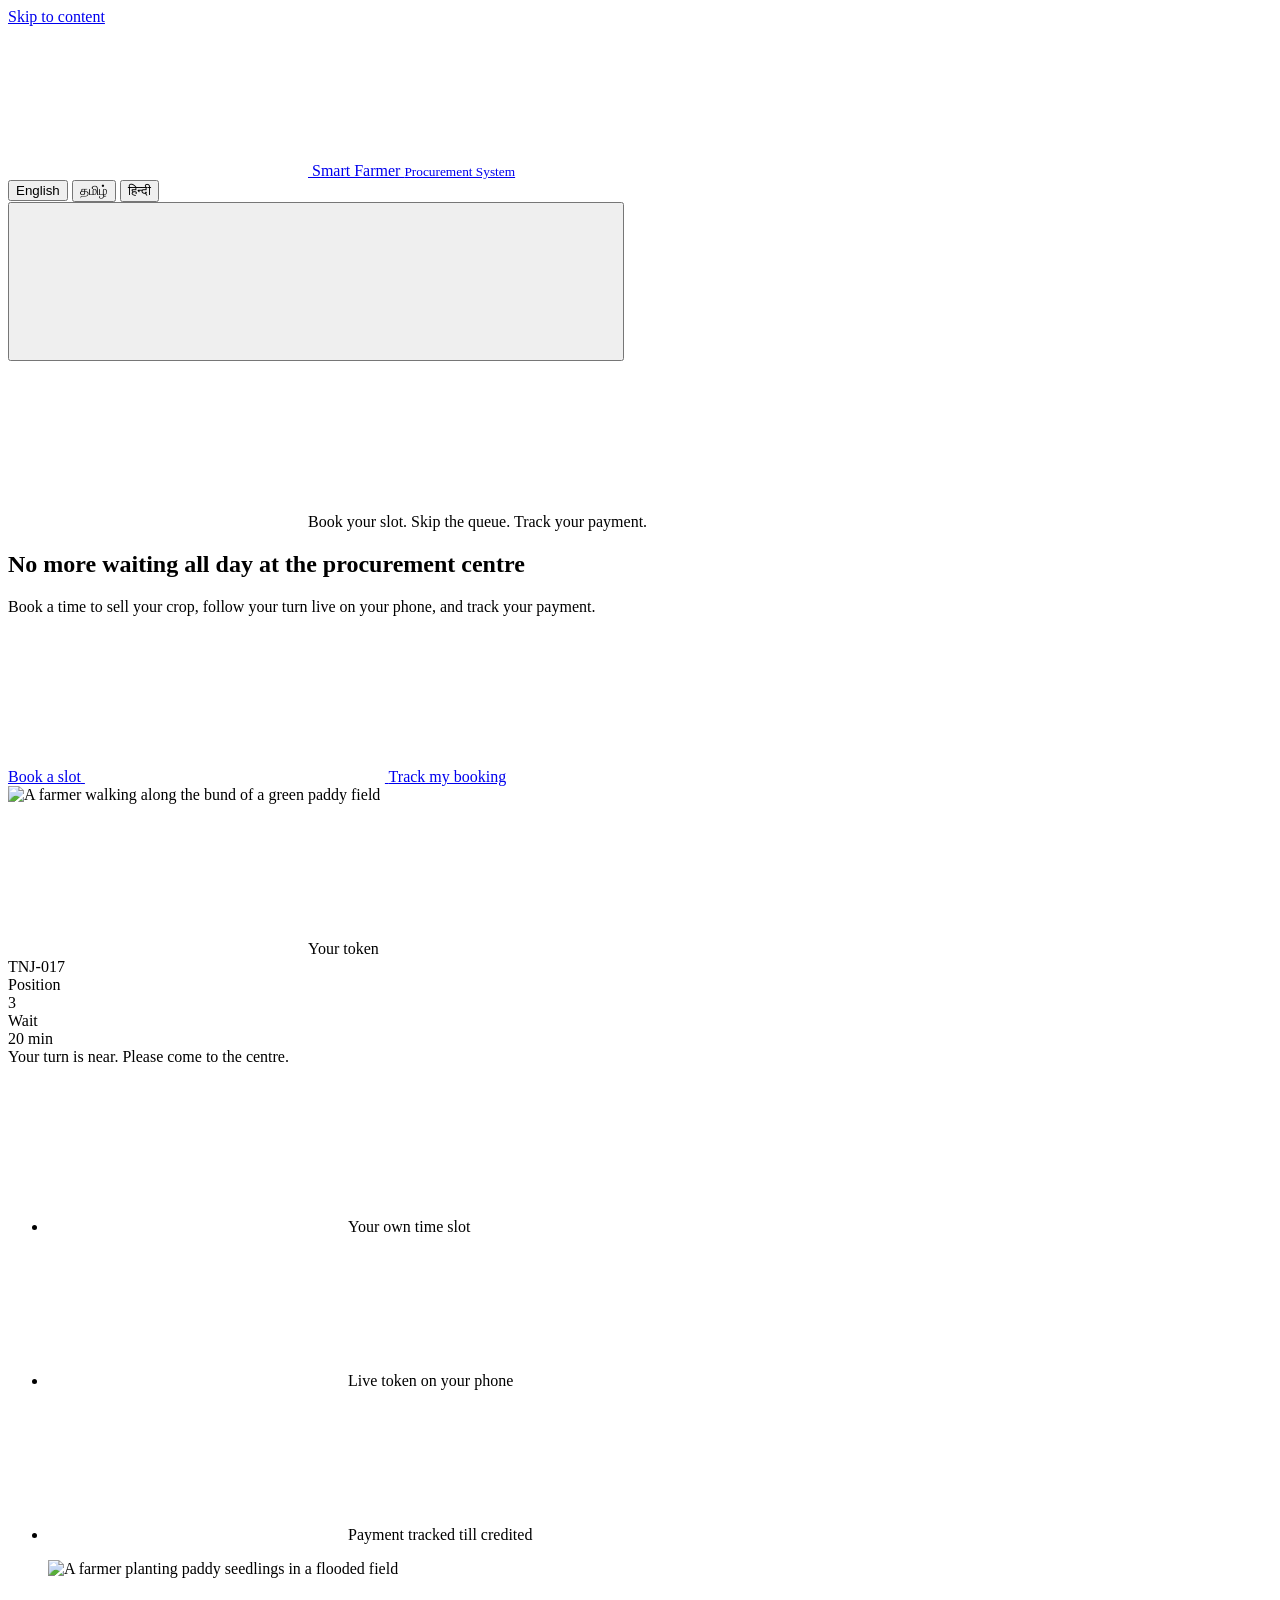
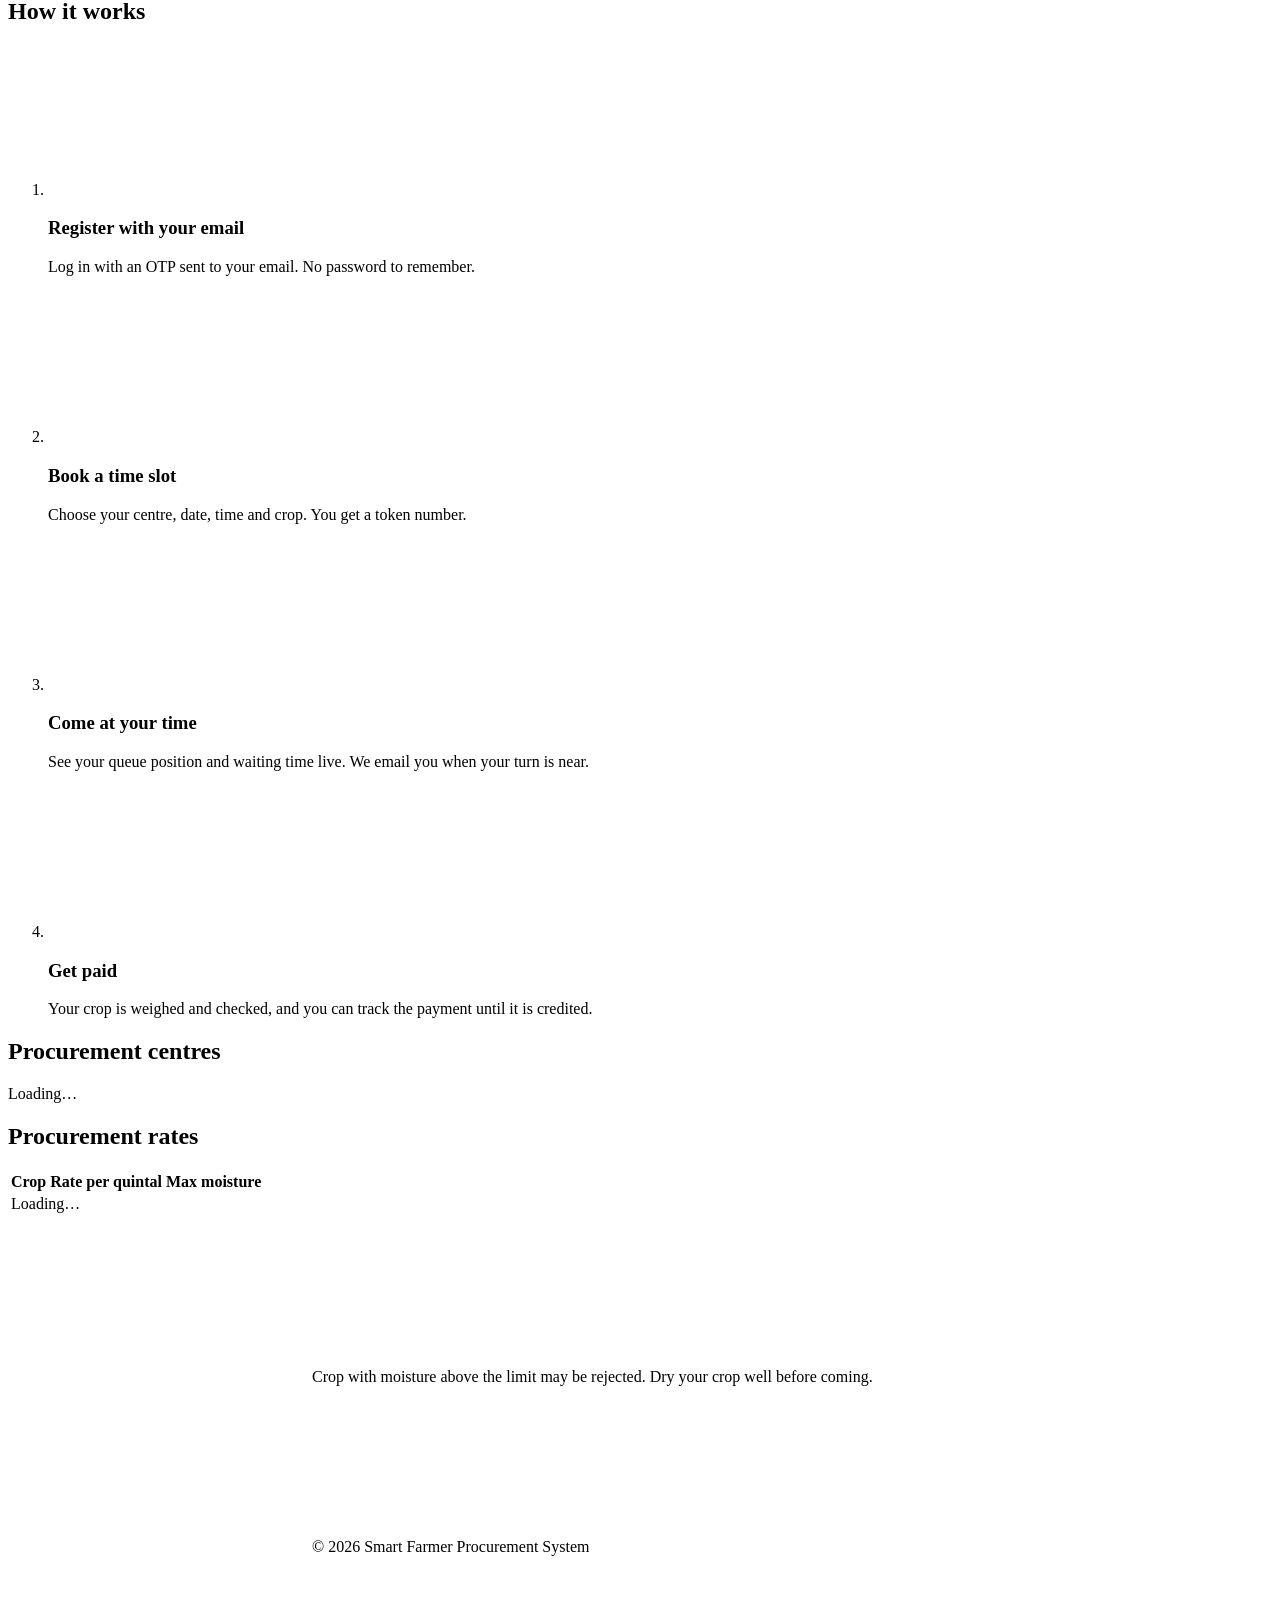
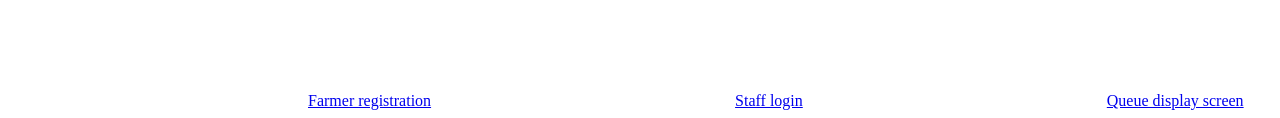
==== commit 2262837c: "New photos for the home page and farmer login - Home page: a farmer on a paddy field bund (mirrored)" ====
--- a/src/main/resources/static/index.html
+++ b/src/main/resources/static/index.html
@@ -51,9 +51,9 @@
 
             <div class="hero-visual">
                 <picture>
-                    <source media="(max-width: 767px)" srcset="/img/photos/hero-farmer-sm.webp" width="760" height="485">
-                    <img class="hero-photo" src="/img/photos/hero-farmer.webp" width="1200" height="766" fetchpriority="high"
-                         alt="A farmer resting on his spade beside green paddy fields" data-i18n-alt="landing.photo.hero">
+                    <source media="(max-width: 767px)" srcset="/img/photos/hero-farmer-sm.webp" width="760" height="608">
+                    <img class="hero-photo" src="/img/photos/hero-farmer.webp" width="1200" height="960" fetchpriority="high"
+                         alt="A farmer walking along the bund of a green paddy field" data-i18n-alt="landing.photo.hero">
                 </picture>
 
                 <!-- The real token ticket a farmer sees on their phone, with example values -->
@@ -91,8 +91,8 @@
     <section class="container section">
         <div class="how-grid">
             <figure class="how-photo">
-                <img src="/img/photos/grain-check.webp" width="680" height="854" loading="lazy" decoding="async"
-                     alt="Hands checking grain in a winnowing basket" data-i18n-alt="landing.photo.grain">
+                <img src="/img/photos/grain-check.webp" width="680" height="850" loading="lazy" decoding="async"
+                     alt="A farmer planting paddy seedlings in a flooded field" data-i18n-alt="landing.photo.grain">
             </figure>
             <div>
                 <h2 data-i18n="landing.how.title">How it works</h2>
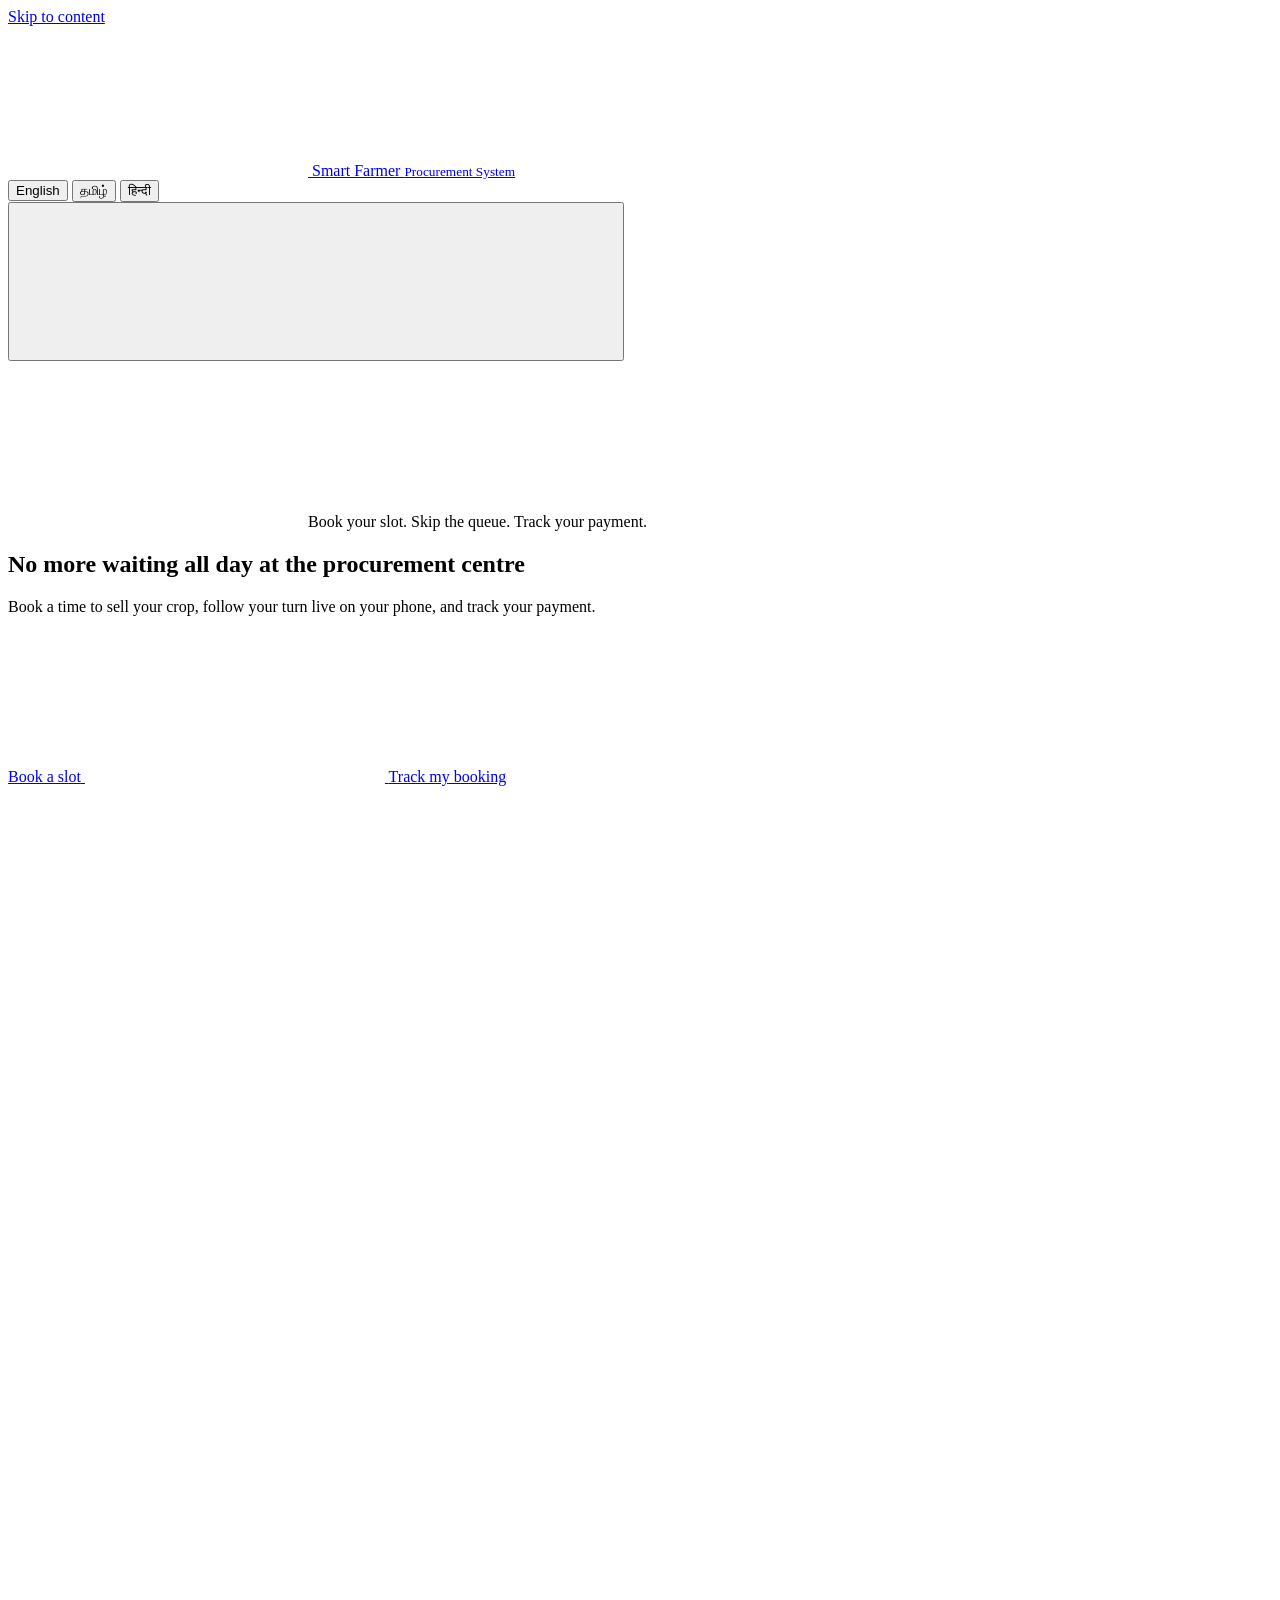
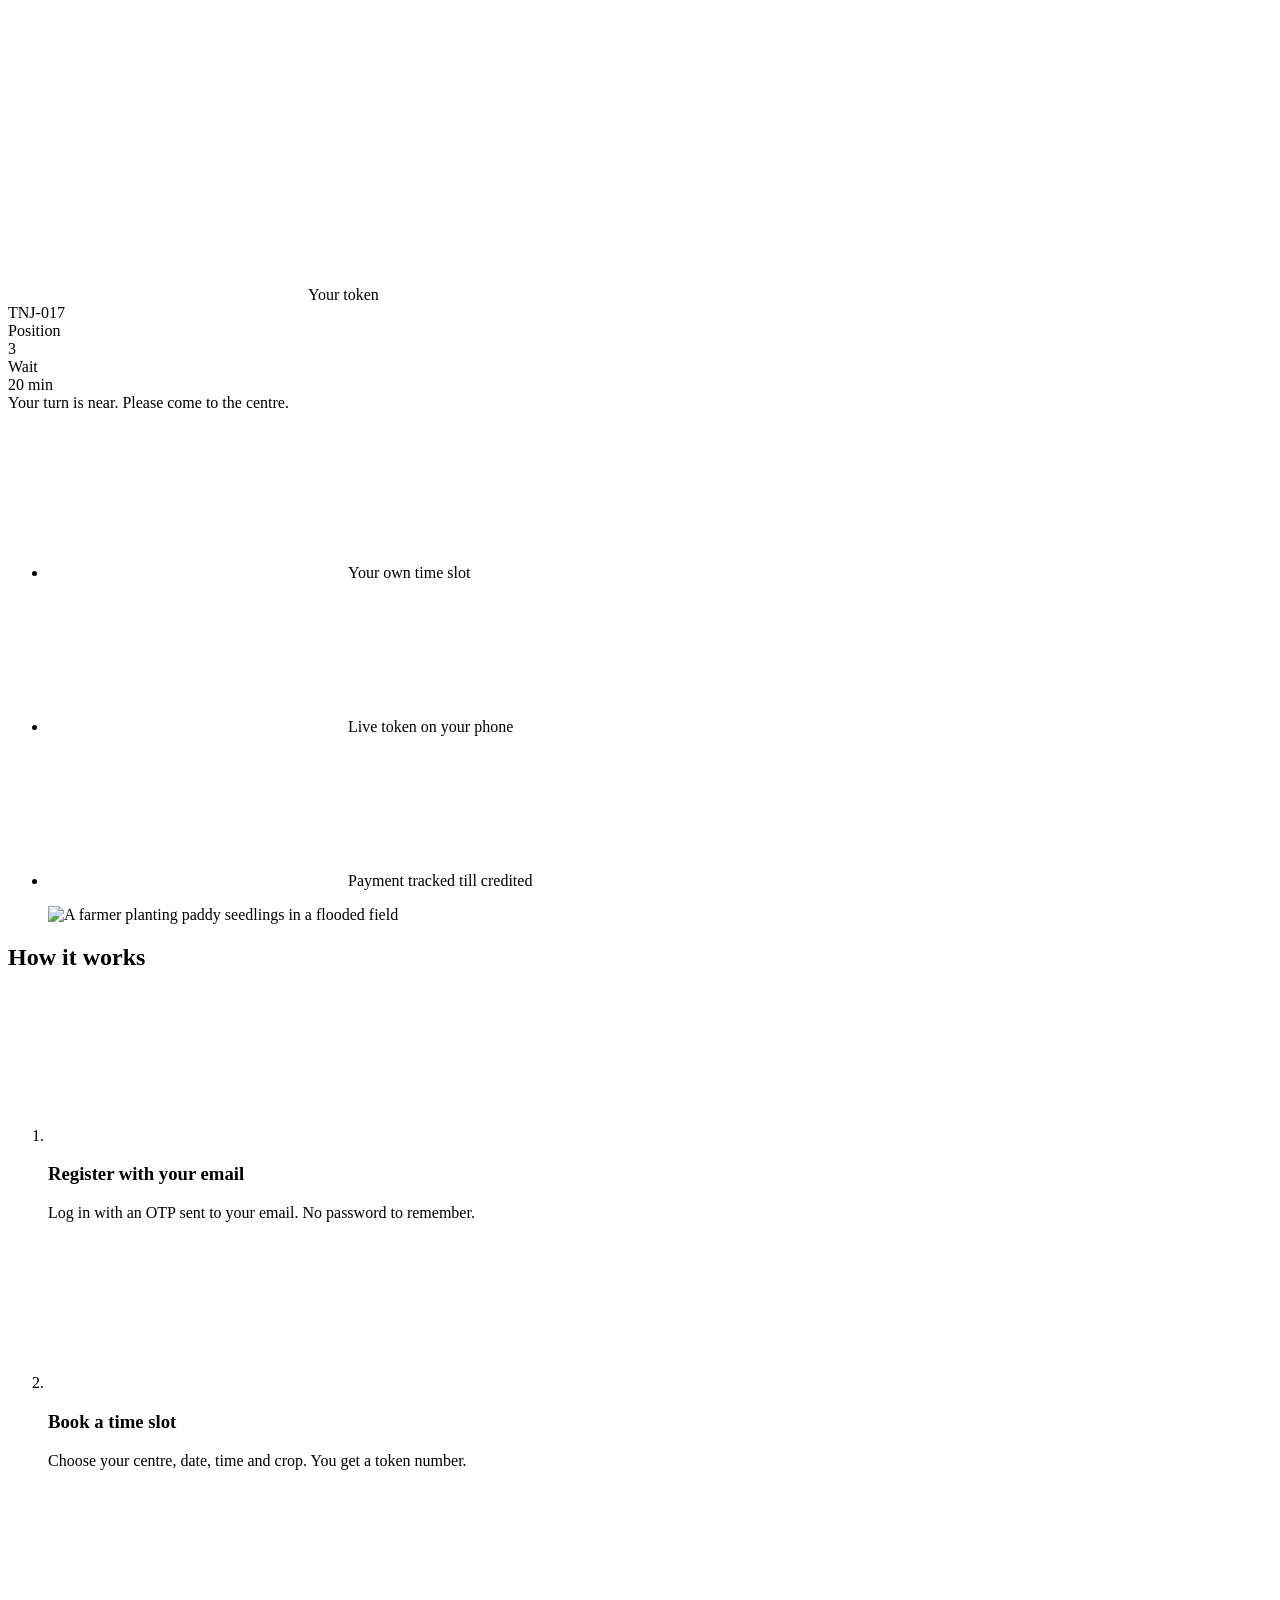
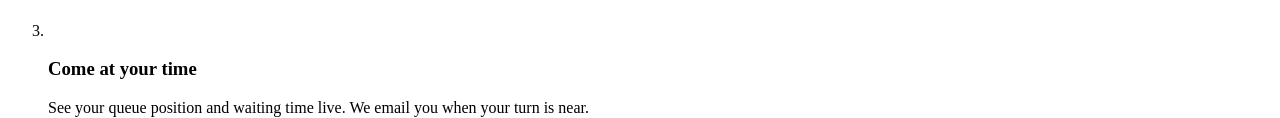
==== commit 889e97d8: "Security and reliability fixes: safe escaping, rate limits, per-IP staff lock, booking locks, CSP, b" ====
--- a/src/main/resources/static/index.html
+++ b/src/main/resources/static/index.html
@@ -185,87 +185,6 @@
 <script src="/js/ui.js"></script>
 <script src="/js/i18n.js"></script>
 <script src="/js/api.js"></script>
-<script>
-    let centres = null;
-    let crops = null;
-    let loadFailed = false;
-    const { icon } = UI;
-
-    function esc(value) {
-        const div = document.createElement('div');
-        div.textContent = value ?? '';
-        return div.innerHTML;
-    }
-
-    function cropName(crop) {
-        return { en: crop.nameEn, ta: crop.nameTa, hi: crop.nameHi }[I18N.lang] || crop.nameEn;
-    }
-
-    function renderCentres() {
-        const box = document.getElementById('centres');
-        if (loadFailed) {
-            box.innerHTML = `<p class="alert alert-error">${esc(I18N.t('common.loadError'))}</p>`;
-            return;
-        }
-        if (!centres) return;
-
-        box.innerHTML = centres.map(c => `
-            <article class="centre-row">
-                <span class="centre-code">${esc(c.code)}</span>
-                <div>
-                    <h3>${esc(c.name)}</h3>
-                    <p class="address">${esc(c.address)}</p>
-                </div>
-                <ul class="centre-meta">
-                    <li>${icon('clock')}${esc(I18N.t('landing.centres.hours', {
-                        open: I18N.formatTime(c.openTime),
-                        close: I18N.formatTime(c.closeTime),
-                    }))}</li>
-                    <li>${icon('users-three')}${esc(I18N.t('landing.centres.counters', { n: c.counters }))}</li>
-                    <li>${icon('calendar-check')}${esc(I18N.t('landing.centres.perSlot', { n: c.slotCapacity, mins: c.slotMinutes }))}</li>
-                </ul>
-            </article>`).join('');
-    }
-
-    function renderRates() {
-        const body = document.getElementById('rates');
-        if (loadFailed) {
-            body.innerHTML = `<tr class="empty-row"><td colspan="3">${esc(I18N.t('common.loadError'))}</td></tr>`;
-            return;
-        }
-        if (!crops) return;
-
-        const percent = new Intl.NumberFormat(I18N.locale(), { maximumFractionDigits: 1 });
-        body.innerHTML = crops.map(c => `
-            <tr>
-                <td class="crop-name">${esc(cropName(c))}</td>
-                <td class="num">${esc(I18N.formatMoney(c.ratePerQtl))}</td>
-                <td class="num">${esc(percent.format(c.maxMoisturePct))}%</td>
-            </tr>`).join('');
-    }
-
-    function render() {
-        document.getElementById('demo-wait').textContent = I18N.t('landing.demo.minutes', { n: 20 });
-        renderCentres();
-        renderRates();
-    }
-
-    // Asked for straight away, while the page texts (language file) are still loading.
-    const dataRequest = Promise.all([Api.get('/api/centres'), Api.get('/api/crops')]);
-    dataRequest.catch(() => {});
-
-    async function loadData() {
-        try {
-            [centres, crops] = await dataRequest;
-        } catch {
-            loadFailed = true;
-        }
-        render();
-    }
-
-    document.addEventListener('langchange', render);
-    UI.revealOnScroll();
-    I18N.init().then(loadData);
-</script>
+<script src="/js/pages/index.js"></script>
 </body>
 </html>
